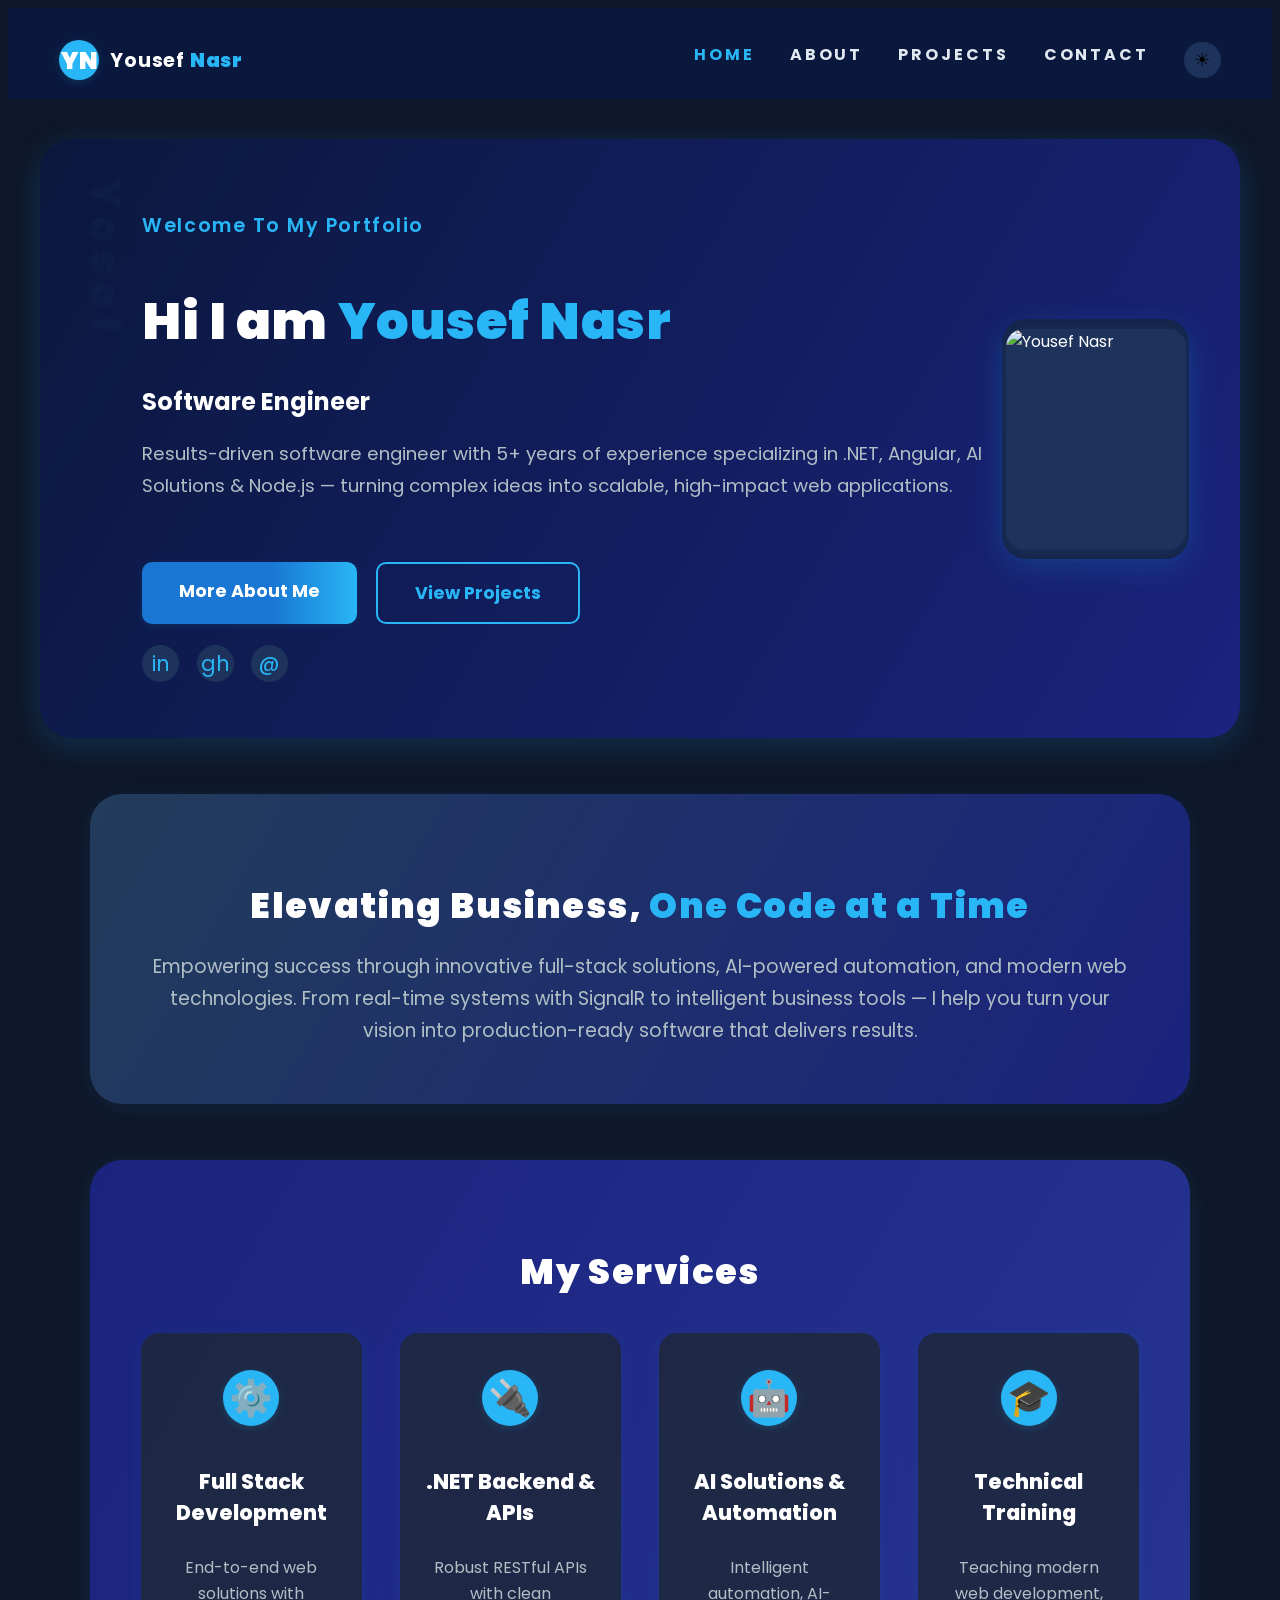
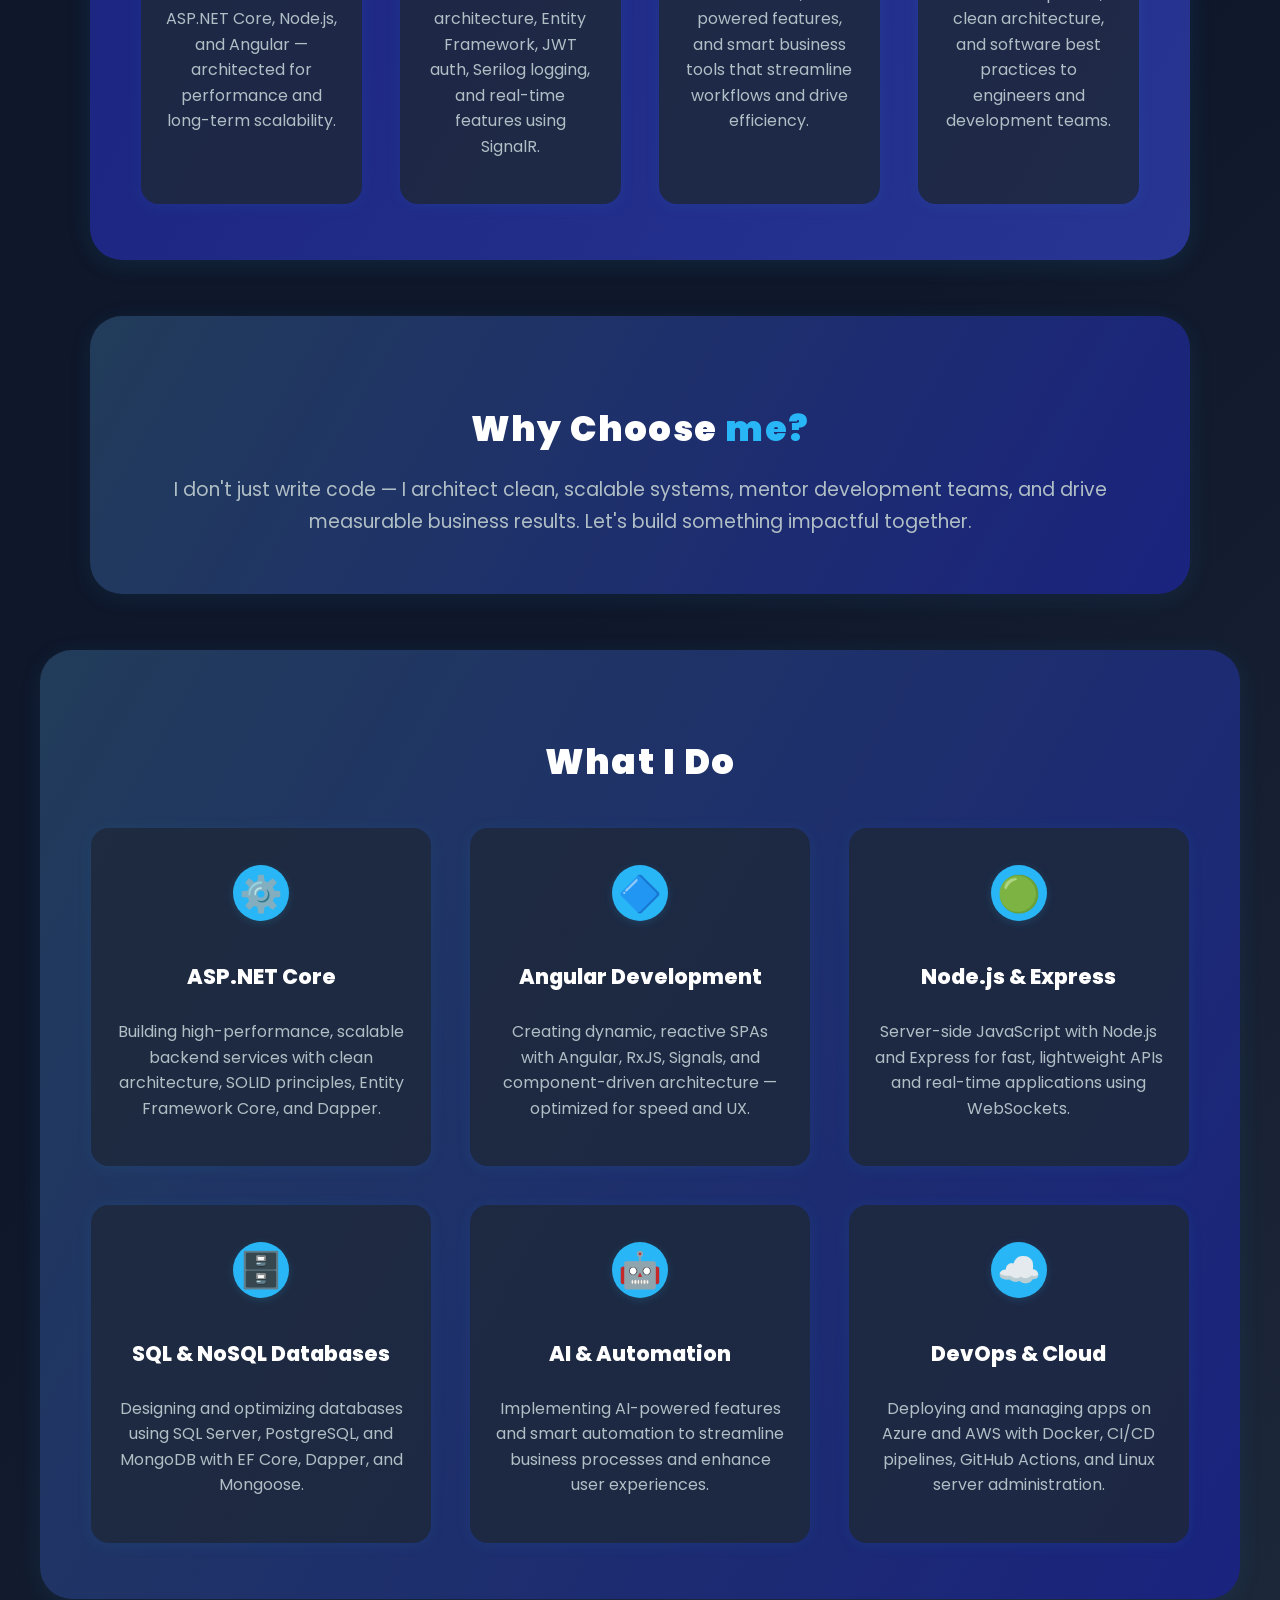
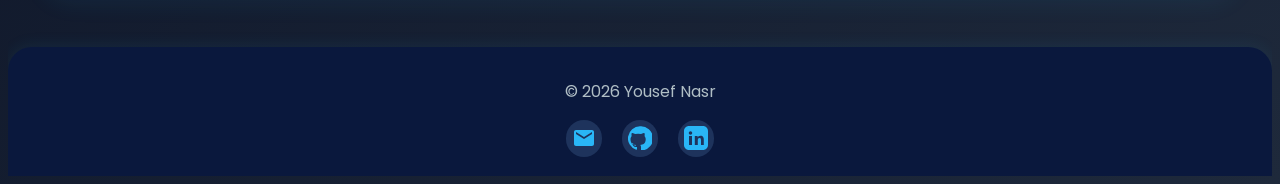
==== index.html @ ed4aaab6 "Initial commit via Netlify" ====
<!DOCTYPE html>
<html lang="en" data-theme="dark">
<head>
  <meta charset="UTF-8" />
  <meta name="viewport" content="width=device-width, initial-scale=1.0"/>
  <title>Yousef Nasr | Software Engineer</title>
  <link rel="stylesheet" href="styles.css"/>
  <link href="https://fonts.googleapis.com/css?family=Poppins:400,700,900&display=swap" rel="stylesheet"/>
  <script>document.documentElement.setAttribute('data-theme', localStorage.getItem('theme') || 'dark');</script>
</head>
<body>
  <header class="main-header">
    <div class="logo-area">
      <span class="logo-circle">YN</span>
      <span class="logo-text">Yousef <span class="dreamer">Nasr</span></span>
    </div>
    <nav class="main-nav">
      <a href="index.html" class="active">Home</a>
      <a href="about.html">About</a>
      <a href="projects.html">Projects</a>
      <a href="contact.html">Contact</a>
      <button class="theme-toggle" id="themeToggle" aria-label="Toggle theme"></button>
    </nav>
  </header>
  <main>
    <!-- HERO SECTION -->
    <section class="hero-card">
      <div class="vertical-text">Yosof</div>
      <div class="hero-content">
        <div class="hero-text">
          <h2>Welcome To My Portfolio</h2>
          <h1>Hi I am <span class="accent">Yousef Nasr</span></h1>
          <h3 id="typewriter"></h3>
          <p>Results-driven software engineer with 5+ years of experience specializing in .NET, Angular, AI Solutions &amp; Node.js — turning complex ideas into scalable, high-impact web applications.</p>
          <p class="hero-typewriter-sub" id="typewriter-subtitle"></p>
          <div class="hero-btns">
            <a href="about.html" class="cta-btn">More About Me</a>
            <a href="projects.html" class="cta-btn cta-btn-outline">View Projects</a>
          </div>
          <div class="hero-socials">
            <a href="https://www.linkedin.com/in/yousefmohamednasr/" target="_blank" aria-label="LinkedIn">in</a>
            <a href="https://github.com/Yosofn" target="_blank" aria-label="GitHub">gh</a>
            <a href="mailto:yousefnasr68@gmail.com" aria-label="Mail">@</a>
          </div>
        </div>
        <div class="hero-img-card">
          <!-- <div class="profile-badge">make success stories !</div> -->
          <img src="Assets/WhatsApp Image 2026-02-09 at 8.02.41 PM.jpeg" alt="Yousef Nasr" class="profile-img" />
        </div>
      </div>
    </section>

    <!-- MARKETING SECTION -->
    <section class="marketing-section">
      <h2>Elevating Business, <span class="accent">One Code at a Time</span></h2>
      <p class="marketing-desc">Empowering success through innovative full-stack solutions, AI-powered automation, and modern web technologies. From real-time systems with SignalR to intelligent business tools — I help you turn your vision into production-ready software that delivers results.</p>
    </section>

    <!-- SERVICES SECTION -->
    <section class="extra-services-section">
      <h2>My Services</h2>
      <div class="extra-services-grid">
        <div class="extra-service-card">
          <div class="extra-service-icon">⚙️</div>
          <h3>Full Stack Development</h3>
          <p>End-to-end web solutions with ASP.NET Core, Node.js, and Angular — architected for performance and long-term scalability.</p>
        </div>
        <div class="extra-service-card">
          <div class="extra-service-icon">🔌</div>
          <h3>.NET Backend &amp; APIs</h3>
          <p>Robust RESTful APIs with clean architecture, Entity Framework, JWT auth, Serilog logging, and real-time features using SignalR.</p>
        </div>
        <div class="extra-service-card">
          <div class="extra-service-icon">🤖</div>
          <h3>AI Solutions &amp; Automation</h3>
          <p>Intelligent automation, AI-powered features, and smart business tools that streamline workflows and drive efficiency.</p>
        </div>
        <div class="extra-service-card">
          <div class="extra-service-icon">🎓</div>
          <h3>Technical Training</h3>
          <p>Teaching modern web development, clean architecture, and software best practices to engineers and development teams.</p>
        </div>
      </div>
    </section>

    <!-- DETAILED SERVICES SECTION -->
    <!-- <section class="detailed-services-section">
      <div class="detailed-service-row">
        <div class="detailed-service-icon">⚙️</div>
        <div class="detailed-service-text">
          <h3>Full Stack .NET &amp; Angular Solutions</h3>
          <p>I design and build complete web applications from scratch — from scalable ASP.NET Core APIs with clean architecture to dynamic Angular SPAs. I focus on performance, maintainability, and real-world scalability, having supported platforms with over 20,000 active users and delivered 40% faster API response times through strategic upgrades.</p>
        </div>
      </div>
      <div class="detailed-service-row">
        <div class="detailed-service-icon">🤖</div>
        <div class="detailed-service-text">
          <h3>AI Solutions &amp; Smart Automation</h3>
          <p>Building intelligent systems that leverage AI to automate business processes, enhance decision-making, and improve user experiences. From smart recommendation engines to automated workflows — I bring AI capabilities into real-world applications to save time and maximize efficiency.</p>
        </div>
      </div>
      <div class="detailed-service-row">
        <div class="detailed-service-icon">🗄️</div>
        <div class="detailed-service-text">
          <h3>Node.js, Databases &amp; DevOps</h3>
          <p>Building server-side applications with Node.js and Express, designing databases with SQL Server, MongoDB, and PostgreSQL. Experienced with Docker, Azure, AWS, CI/CD pipelines, GitHub Actions, and managing Linux-based production servers — ensuring continuous, reliable delivery.</p>
        </div>
      </div>
    </section> -->

    <!-- WHY CHOOSE ME SECTION -->
    <section class="why-choose-section">
      <h2>Why Choose <span class="accent">me?</span></h2>
      <p class="why-choose-desc">I don't just write code — I architect clean, scalable systems, mentor development teams, and drive measurable business results. Let's build something impactful together.</p>
    </section>

    <!-- WHAT I DO SECTION -->
    <section class="what-i-do" id="services">
      <h2>What I Do</h2>
      <div class="services-grid">
        <div class="service-card">
          <div class="service-icon">⚙️</div>
          <h3>ASP.NET Core</h3>
          <p>Building high-performance, scalable backend services with clean architecture, SOLID principles, Entity Framework Core, and Dapper.</p>
        </div>
        <div class="service-card">
          <div class="service-icon">🔷</div>
          <h3>Angular Development</h3>
          <p>Creating dynamic, reactive SPAs with Angular, RxJS, Signals, and component-driven architecture — optimized for speed and UX.</p>
        </div>
        <div class="service-card">
          <div class="service-icon">🟢</div>
          <h3>Node.js &amp; Express</h3>
          <p>Server-side JavaScript with Node.js and Express for fast, lightweight APIs and real-time applications using WebSockets.</p>
        </div>
        <div class="service-card">
          <div class="service-icon">🗄️</div>
          <h3>SQL &amp; NoSQL Databases</h3>
          <p>Designing and optimizing databases using SQL Server, PostgreSQL, and MongoDB with EF Core, Dapper, and Mongoose.</p>
        </div>
        <div class="service-card">
          <div class="service-icon">🤖</div>
          <h3>AI &amp; Automation</h3>
          <p>Implementing AI-powered features and smart automation to streamline business processes and enhance user experiences.</p>
        </div>
        <div class="service-card">
          <div class="service-icon">☁️</div>
          <h3>DevOps &amp; Cloud</h3>
          <p>Deploying and managing apps on Azure and AWS with Docker, CI/CD pipelines, GitHub Actions, and Linux server administration.</p>
        </div>
      </div>
    </section>
  </main>

  <footer>
    <span>&copy; 2026 Yousef Nasr</span>
    <div class="socials">
      <a href="mailto:yousefnasr68@gmail.com" aria-label="Email">
        <svg width="24" height="24" fill="currentColor" viewBox="0 0 24 24"><path d="M20 4H4c-1.1 0-2 .9-2 2v12c0 1.1.9 2 2 2h16c1.1 0 2-.9 2-2V6c0-1.1-.9-2-2-2zm0 4l-8 5-8-5V6l8 5 8-5v2z"/></svg>
      </a>
      <a href="https://github.com/Yosofn" target="_blank" aria-label="GitHub">
        <svg width="24" height="24" fill="currentColor"><use xlink:href="#github"></use></svg>
      </a>
      <a href="https://www.linkedin.com/in/yousefmohamednasr/" target="_blank" aria-label="LinkedIn">
        <svg width="24" height="24" fill="currentColor"><use xlink:href="#linkedin"></use></svg>
      </a>
    </div>
  </footer>
  <script src="typewriter.js"></script>
  <script>
    document.getElementById('themeToggle').addEventListener('click', () => {
      const current = document.documentElement.getAttribute('data-theme');
      const next = current === 'dark' ? 'light' : 'dark';
      document.documentElement.setAttribute('data-theme', next);
      localStorage.setItem('theme', next);
    });
  </script>
  <!-- SVG icons -->
  <svg style="display:none;">
    <symbol id="github" viewBox="0 0 24 24"><path d="M12 .3a12 12 0 0 0-3.8 23.4c.6.1.8-.3.8-.6v-2.2c-3.3.7-4-1.6-4-1.6-.5-1.2-1.2-1.5-1.2-1.5-1-.7.1-.7.1-.7 1.1.1 1.7 1.1 1.7 1.1 1 .1.7 1.7 1.7 2.1.2-.7.4-1.1.7-1.4-2.7-.3-5.5-1.3-5.5-5.7 0-1.3.5-2.3 1.2-3.2-.1-.3-.5-1.5.1-3.1 0 0 1-.3 3.3 1.2a11.5 11.5 0 0 1 6 0c2.3-1.5 3.3-1.2 3.3-1.2.6 1.6.2 2.8.1 3.1.7.9 1.2 1.9 1.2 3.2 0 4.4-2.8 5.4-5.5 5.7.4.3.8 1 .8 2v3c0 .3.2.7.8.6A12 12 0 0 0 12 .3"/></symbol>
    <symbol id="linkedin" viewBox="0 0 24 24"><path d="M19 0h-14c-2.8 0-5 2.2-5 5v14c0 2.8 2.2 5 5 5h14c2.8 0 5-2.2 5-5v-14c0-2.8-2.2-5-5-5zm-11 19h-3v-9h3v9zm-1.5-10.3c-1 0-1.7-.8-1.7-1.7s.7-1.7 1.7-1.7c1 0 1.7.8 1.7 1.7s-.7 1.7-1.7 1.7zm13.5 10.3h-3v-4.5c0-1.1 0-2.5-1.5-2.5s-1.7 1.2-1.7 2.4v4.6h-3v-9h2.8v1.2h.1c.4-.7 1.3-1.5 2.7-1.5 2.9 0 3.4 1.9 3.4 4.3v5z"/></symbol>
  </svg>
</body>
</html>
---- styles.css ----
/* --- HEADER --- */
.main-header {
  display: flex;
  justify-content: space-between;
  align-items: center;
  padding: 2rem 4vw 1.2rem 4vw;
  background: #0a183d;
  position: sticky;
  top: 0;
  z-index: 100;
}
.logo-area {
  display: flex;
  align-items: center;
  gap: 0.7rem;
}
.logo-circle {
  background: #29b6f6;
  color: #fff;
  font-weight: 900;
  font-size: 1.5rem;
  border-radius: 50%;
  width: 2.5rem;
  height: 2.5rem;
  display: flex;
  align-items: center;
  justify-content: center;
  box-shadow: 0 2px 8px rgba(41,182,246,0.18);
}
.logo-text {
  font-family: 'Poppins', Arial, sans-serif;
  font-size: 1.2rem;
  font-weight: 700;
  color: #fff;
  letter-spacing: 0.04em;
}
.logo-text .dreamer {
  color: #29b6f6;
  font-weight: 900;
}
.main-nav {
  display: flex;
  gap: 2.2rem;
}
.main-nav a {
  color: #e2e8f0;
  text-decoration: none;
  font-family: 'Poppins', Arial, sans-serif;
  font-weight: 700;
  letter-spacing: 0.18em;
  text-transform: uppercase;
  font-size: 1rem;
  transition: color 0.18s;
  position: relative;
}
.main-nav a.active,
.main-nav a:hover {
  color: #29b6f6;
}

/* --- HERO SECTION --- */
.hero-card {
  background: linear-gradient(120deg, #0a183d 0%, #1a237e 100%);
  border-radius: 32px;
  margin: 2.5rem auto 0 auto;
  max-width: 1200px;
  position: relative;
  min-height: 420px;
  box-shadow: 0 8px 32px 0 rgba(14,165,233,0.18);
  overflow: hidden;
  display: flex;
  align-items: stretch;
}
.vertical-text {
  writing-mode: vertical-rl;
  text-orientation: mixed;
  font-size: 2.5rem;
  font-weight: 900;
  color: #1e335c;
  opacity: 0.18;
  letter-spacing: 0.2em;
  position: absolute;
  left: 2.2rem;
  top: 2.5rem;
  user-select: none;
  z-index: 1;
}
.hero-content {
  display: flex;
  flex-direction: row;
  align-items: center;
  justify-content: space-between;
  width: 100%;
  padding: 3.5rem 4vw 3.5rem 8vw;
  position: relative;
  z-index: 2;
}
.hero-text {
  flex: 1 1 0;
  z-index: 2;
}
.hero-text h2 {
  color: #29b6f6;
  font-size: 1.2rem;
  font-weight: 600;
  letter-spacing: 0.08em;
  margin-bottom: 0.7rem;
}
.hero-text h1 {
  color: #fff;
  font-size: 3.2rem;
  font-weight: 900;
  margin-bottom: 0.4rem;
  letter-spacing: 0.01em;
}
.hero-text h3 {
  color: #fff;
  font-size: 1.5rem;
  font-weight: 700;
  margin-bottom: 1.2rem;
}
.hero-text p {
  color: #b0bec5;
  font-size: 1.15rem;
  margin-bottom: 1rem;
  line-height: 1.75;
}
.hero-typewriter-sub {
  color: #29b6f6;
  font-size: 1rem;
  font-weight: 700;
  letter-spacing: 0.08em;
  margin-bottom: 1.2rem;
  min-height: 1.4em;
}
.hero-btns {
  display: flex;
  gap: 1.2rem;
  margin-bottom: 1.3rem;
}
.cta-btn {
  background: linear-gradient(90deg, #1976d2 60%, #29b6f6 100%);
  color: #fff;
  padding: 1rem 2.3rem;
  border-radius: 10px;
  font-weight: 700;
  border: none;
  text-decoration: none;
  font-size: 1.1rem;
  box-shadow: 0 2px 8px rgba(41,182,246,0.10);
  transition: background 0.18s, color 0.18s;
}
.cta-btn:hover {
  background: linear-gradient(90deg, #29b6f6 60%, #1976d2 100%);
  color: #fff;
}
.cta-btn-outline {
  background: transparent !important;
  border: 2px solid #29b6f6;
  color: #29b6f6 !important;
  box-shadow: none;
}
.cta-btn-outline:hover {
  background: #29b6f6 !important;
  color: #fff !important;
}
.hero-socials {
  display: flex;
  gap: 1.1rem;
  margin-top: 0.7rem;
}
.hero-socials a {
  background: #1e335c;
  color: #29b6f6;
  font-size: 1.3rem;
  width: 2.3rem;
  height: 2.3rem;
  border-radius: 50%;
  display: flex;
  align-items: center;
  justify-content: center;
  text-decoration: none;
  transition: background 0.18s, color 0.18s;
}
.hero-socials a:hover {
  background: #29b6f6;
  color: #fff;
}
.hero-img-card {
  position: relative;
  background: #16244a;
  border-radius: 24px;
  box-shadow: 0 8px 32px 0 rgba(41,182,246,0.18);
  padding: .2rem .2rem .2rem .2rem;
  display: flex;
  align-items: center;
  justify-content: center;
  min-width: 70px;
  min-height: 240px;
}
.profile-badge {
  position: absolute;
  top: 1.2rem;
  left: 50%;
  transform: translateX(-50%) rotate(-18deg);
  background: linear-gradient(90deg, #1976d2 60%, #29b6f6 100%);
  color: #fff;
  font-size: 1rem;
  font-weight: 700;
  padding: 0.4rem 1.2rem;
  border-radius: 8px;
  box-shadow: 0 2px 8px rgba(41,182,246,0.18);
  z-index: 3;
  letter-spacing: 0.08em;
}
.profile-img {
  width: 180px;
  height: 220px;
  object-fit: cover;
  border-radius: 18px;
  box-shadow: 0 2px 16px rgba(41,182,246,0.10);
  background: #1e335c;
}

/* --- WHAT I DO --- */
.what-i-do {
  background: linear-gradient(120deg, #223c5a 0%, #1a237e 100%);
  border-radius: 32px;
  margin: 3.5rem auto 0 auto;
  max-width: 1200px;
  box-shadow: 0 4px 24px 0 rgba(41,182,246,0.08);
  padding: 3.5rem 4vw;
}
.what-i-do h2 {
  color: #fff;
  font-size: 2.2rem;
  font-weight: 900;
  margin-bottom: 2.5rem;
  letter-spacing: 0.04em;
  text-align: center;
}
.services-grid {
  display: grid;
  grid-template-columns: repeat(3, 1fr);
  gap: 2.4rem;
  justify-items: center;
  align-items: stretch;
  width: 100%;
}
.service-card {
  background: rgba(30,41,59,0.85);
  border-radius: 18px;
  box-shadow: 0 2px 16px rgba(41,182,246,0.08);
  padding: 2.3rem 1.5rem 1.8rem 1.5rem;
  text-align: center;
  color: #fff;
  display: flex;
  flex-direction: column;
  align-items: center;
  transition: transform 0.18s, box-shadow 0.18s;
  position: relative;
}
.service-card:hover {
  transform: translateY(-8px) scale(1.03);
  box-shadow: 0 8px 32px 0 rgba(41,182,246,0.18);
}
.service-icon {
  background: #29b6f6;
  color: #fff;
  font-size: 2.2rem;
  width: 3.5rem;
  height: 3.5rem;
  border-radius: 50%;
  display: flex;
  align-items: center;
  justify-content: center;
  margin-bottom: 1.2rem;
  box-shadow: 0 2px 8px rgba(41,182,246,0.18);
}
.service-card h3 {
  font-size: 1.3rem;
  font-weight: 800;
  margin-bottom: 0.7rem;
}
.service-card p {
  color: #b0bec5;
  font-size: 1rem;
  line-height: 1.6;
}

/* --- RESUME SECTION --- */
.resume-section {
  background: linear-gradient(120deg, #1a237e 0%, #283593 100%);
  border-radius: 32px;
  margin: 3.5rem auto 0 auto;
  max-width: 1200px;
  box-shadow: 0 4px 24px 0 rgba(41,182,246,0.10);
  padding: 3.5rem 4vw;
}
.resume-section h2 {
  color: #fff;
  font-size: 2.2rem;
  font-weight: 900;
  margin-bottom: 2.5rem;
  letter-spacing: 0.04em;
  text-align: center;
}
.resume-tabs {
  display: flex;
  justify-content: center;
  align-items: center;
  gap: 1.5rem;
  margin-bottom: 2.5rem;
  width: 100%;
}
.tab-btn {
  background: none;
  border: none;
  color: #b0bec5;
  font-size: 1.1rem;
  font-weight: 700;
  letter-spacing: 0.08em;
  padding: 0.7rem 2.2rem;
  border-radius: 8px;
  cursor: pointer;
  transition: background 0.18s, color 0.18s;
}
.tab-btn.active, .tab-btn:hover {
  background: #29b6f6;
  color: #fff;
}
.resume-content {
  width: 100%;
}
.tab-content {
  display: none;
}
.tab-content.active {
  display: flex;
  gap: 2.3rem;
  flex-wrap: wrap;
  justify-content: center;
  align-items: center;
  width: 100%;
}
.resume-card {
  background: #283593;
  border-radius: 12px;
  box-shadow: 0 2px 12px rgba(41,182,246,0.10);
  padding: 1.7rem 1.3rem 1.3rem 1.3rem;
  margin-bottom: 1.7rem;
  min-width: 220px;
  color: #fff;
  flex: 1 1 220px;
  text-align: center;
}
.resume-card h3 {
  font-size: 1.2rem;
  font-weight: 800;
  margin-bottom: 0.5rem;
}
.resume-card span {
  color: #29b6f6;
  font-size: 1rem;
  font-weight: 700;
  margin-bottom: 0.7rem;
  display: block;
}
.resume-card p {
  color: #b0bec5;
  font-size: 1rem;
  line-height: 1.6;
}

/* --- PORTFOLIO SECTION --- */
.portfolio-section {
  background: linear-gradient(120deg, #223c5a 0%, #232b47 100%);
  border-radius: 32px;
  margin: 3.5rem auto 0 auto;
  max-width: 1200px;
  box-shadow: 0 4px 24px 0 rgba(41,182,246,0.08);
  padding: 3.5rem 4vw;
}
.portfolio-section h2 {
  color: #fff;
  font-size: 2.2rem;
  font-weight: 900;
  margin-bottom: 2.5rem;
  letter-spacing: 0.04em;
  text-align: center;
}
.portfolio-grid {
  display: grid;
  grid-template-columns: repeat(3, 1fr);
  gap: 2.4rem;
  justify-items: center;
  align-items: stretch;
  width: 100%;
}
.portfolio-card {
  background: #25325b;
  border-radius: 18px;
  box-shadow: 0 2px 16px rgba(41,182,246,0.08);
  overflow: hidden;
  transition: transform 0.18s, box-shadow 0.18s;
  width: 100%;
  position: relative;
  min-height: 220px;
  display: flex;
  align-items: stretch;
  justify-content: center;
}
.portfolio-card img {
  width: 100%;
  height: 220px;
  object-fit: cover;
  display: block;
  border-radius: 0;
}
.portfolio-overlay {
  position: absolute;
  top: 0; left: 0; right: 0; bottom: 0;
  background: rgba(30,41,59,0.82);
  color: #fff;
  font-size: 1.2rem;
  font-weight: 700;
  display: flex;
  flex-direction: column;
  align-items: center;
  justify-content: center;
  opacity: 0;
  transition: opacity 0.18s;
  text-align: center;
  pointer-events: none;
}
.portfolio-card:hover .portfolio-overlay {
  opacity: 1;
  pointer-events: auto;
}
.portfolio-overlay span {
  color: #29b6f6;
  font-size: 1rem;
  font-weight: 600;
  margin-top: 0.5rem;
}

/* --- GENERAL --- */
body {
  font-family: 'Poppins', 'Open Sans', Arial, sans-serif;
  background: linear-gradient(135deg, #0f172a 60%, #1e293b 100%);
  color: #fff;
  min-height: 100vh;
  scroll-behavior: smooth;
  height: 100%;
  overflow-y: auto;
}
h1, h2, h3, h4, h5, h6 {
  font-family: 'Poppins', 'Open Sans', Arial, sans-serif;
  color: #fff;
  font-weight: 800;
  margin-bottom: 1.2rem;
}
.accent {
  color: #29b6f6;
}

/* --- FOOTER --- */
footer {
  background: #0a183d;
  color: #b0bec5;
  text-align: center;
  padding: 2rem 0 1.2rem 0;
  margin-top: 3rem;
  border-radius: 24px 24px 0 0;
  box-shadow: 0 -2px 16px rgba(41,182,246,0.08);
}
footer .socials {
  margin-top: 1rem;
  display: flex;
  justify-content: center;
  gap: 1.2rem;
}
footer .socials a {
  color: #29b6f6;
  font-size: 1.3rem;
  background: #1e335c;
  border-radius: 50%;
  width: 2.3rem;
  height: 2.3rem;
  display: flex;
  align-items: center;
  justify-content: center;
  text-decoration: none;
  transition: background 0.18s, color 0.18s;
}
footer .socials a:hover {
  background: #29b6f6;
  color: #fff;
}

/* --- RESPONSIVE --- */
@media (max-width: 1100px) {
  .hero-card, .what-i-do, .resume-section, .portfolio-section {
    max-width: 98vw;
    padding-left: 2vw;
    padding-right: 2vw;
  }
  .hero-content {
    flex-direction: column;
    padding: 3.5rem 2vw;
    gap: 2.5rem;
  }
}
@media (max-width: 900px) {
  .services-grid, .portfolio-grid {
    grid-template-columns: 1fr 1fr;
  }
  .hero-content {
    flex-direction: column;
    padding: 2.5rem 2vw;
    gap: 2.5rem;
  }
  .vertical-text {
    display: none;
  }
}
@media (max-width: 600px) {
  .main-header {
    flex-direction: column;
    gap: 1.2rem;
    padding: 1.2rem 2vw;
  }
  .services-grid, .portfolio-grid {
    grid-template-columns: 1fr;
  }
  .hero-card, .what-i-do, .resume-section, .portfolio-section {
    padding: 1.2rem 1vw;
    border-radius: 18px;
  }
  .hero-img-card {
    min-width: 160px;
    min-height: 180px;
    padding: 1.2rem;
  }
  .profile-img {
    width: 110px;
    height: 130px;
  }
}

/* --- ABOUT PAGE --- */
.about-card {
  background: linear-gradient(120deg, #0a183d 0%, #1a237e 100%);
  border-radius: 32px;
  margin: 3.5rem auto 0 auto;
  max-width: 1000px;
  box-shadow: 0 8px 32px 0 rgba(14,165,233,0.18);
  padding: 3.5rem 4vw;
  display: flex;
  flex-direction: column;
  align-items: center;
}
.about-content {
  display: flex;
  flex-direction: row;
  align-items: flex-start;
  gap: 3.5rem;
  width: 100%;
}
.about-img-card {
  background: #16244a;
  border-radius: 24px;
  box-shadow: 0 8px 32px 0 rgba(41,182,246,0.18);
  padding: 2.2rem 2.2rem 1.2rem 2.2rem;
  display: flex;
  align-items: center;
  justify-content: center;
  min-width: 220px;
  min-height: 260px;
}
.about-bio {
  flex: 1 1 0;
  display: flex;
  flex-direction: column;
  justify-content: center;
}
.about-bio h1 {
  font-size: 2.3rem;
  font-weight: 900;
  margin-bottom: 1.2rem;
}
.about-intro {
  color: #b0bec5;
  font-size: 1.18rem;
  margin-bottom: 2.2rem;
  line-height: 1.7;
}
.about-facts {
  display: grid;
  grid-template-columns: 1fr 1fr;
  gap: 1.1rem 2.5rem;
  margin-bottom: 2.2rem;
}
.fact {
  color: #e2e8f0;
  font-size: 1.08rem;
  font-weight: 600;
}
.fact span {
  color: #29b6f6;
  font-weight: 800;
  margin-right: 0.5rem;
}
.about-skills {
  margin-top: 0.5rem;
}
.about-skills h3 {
  color: #fff;
  font-size: 1.15rem;
  font-weight: 800;
  margin-bottom: 0.7rem;
}
.skills-badges {
  display: flex;
  flex-wrap: wrap;
  gap: 0.7rem;
}
.skill-badge {
  background: #223c5a;
  color: #29b6f6;
  font-weight: 700;
  font-size: 1rem;
  border-radius: 18px;
  padding: 0.5rem 1.3rem;
  box-shadow: 0 2px 8px rgba(41,182,246,0.10);
  letter-spacing: 0.03em;
  margin-bottom: 0.2rem;
}
.download-cv-btn {
  display: inline-block;
  margin-top: 1.5rem;
  background: linear-gradient(90deg, #1976d2 60%, #29b6f6 100%);
  color: #fff;
  font-weight: 700;
  font-size: 1.1rem;
  border: none;
  border-radius: 10px;
  padding: 0.9rem 2.2rem;
  text-decoration: none;
  box-shadow: 0 2px 8px rgba(41,182,246,0.10);
  transition: background 0.18s, color 0.18s;
}
.download-cv-btn:hover {
  background: linear-gradient(90deg, #29b6f6 60%, #1976d2 100%);
  color: #fff;
}
.about-resume-section {
  margin-top: 2.5rem;
}
@media (max-width: 900px) {
  .about-content {
    flex-direction: column;
    align-items: center;
    gap: 2.2rem;
  }
  .about-img-card {
    min-width: 140px;
    min-height: 140px;
    padding: 1.2rem;
  }
}
@media (max-width: 600px) {
  .about-card {
    padding: 1.2rem 1vw;
    border-radius: 18px;
  }
  .about-bio h1 {
    font-size: 1.5rem;
  }
  .about-intro {
    font-size: 1rem;
  }
  .about-facts {
    grid-template-columns: 1fr;
    gap: 0.7rem 0;
  }
  .skills-badges {
    gap: 0.4rem;
  }
}

/* --- ABOUT PAGE TIMELINE & ICONS --- */
.about-experience-section, .about-education-section {
  position: relative;
  margin: 3.5rem auto 0 auto;
  max-width: 800px;
  padding: 2.5rem 2vw 1.5rem 2vw;
}
.timeline {
  position: relative;
  margin-left: 2.5rem;
  padding-left: 2.5rem;
  border-left: 3px solid #29b6f6;
}
.timeline-item {
  position: relative;
  margin-bottom: 2.5rem;
  display: flex;
  align-items: flex-start;
}
.timeline-item:last-child {
  margin-bottom: 0;
}
.timeline-dot {
  position: absolute;
  left: -2.7rem;
  top: 0.3rem;
  width: 1.5rem;
  height: 1.5rem;
  background: #29b6f6;
  border-radius: 50%;
  display: flex;
  align-items: center;
  justify-content: center;
  color: #fff;
  font-size: 1.1rem;
  box-shadow: 0 2px 8px rgba(41,182,246,0.18);
}
.timeline-content {
  background: rgba(30,41,59,0.85);
  border-radius: 14px;
  box-shadow: 0 2px 12px rgba(41,182,246,0.10);
  padding: 1.3rem 1.3rem 1.1rem 1.3rem;
  color: #fff;
  flex: 1 1 0;
  margin-left: 0.5rem;
}
.timeline-content h3 {
  color: #29b6f6;
  font-size: 1.15rem;
  margin-bottom: 0.5rem;
  font-weight: 800;
}
.timeline-content span {
  color: #b0bec5;
  font-size: 1rem;
  font-weight: 700;
  margin-bottom: 0.7rem;
  display: block;
}
.timeline-content p {
  color: #b0bec5;
  font-size: 1rem;
  line-height: 1.6;
}
@media (max-width: 600px) {
  .about-experience-section, .about-education-section {
    padding: 1.2rem 0.5rem 1rem 1.2rem;
  }
  .timeline {
    margin-left: 1.2rem;
    padding-left: 1.2rem;
  }
  .timeline-dot {
    left: -1.7rem;
    width: 1.1rem;
    height: 1.1rem;
    font-size: 0.9rem;
  }
  .timeline-content {
    padding: 0.9rem 0.7rem 0.7rem 0.7rem;
  }
}

/* --- CONTACT PAGE --- */
.contact-card {
  background: linear-gradient(120deg, #0a183d 0%, #1a237e 100%);
  border-radius: 32px;
  margin: 3.5rem auto 0 auto;
  max-width: 900px;
  box-shadow: 0 8px 32px 0 rgba(14,165,233,0.18);
  padding: 3.5rem 4vw;
  display: flex;
  flex-direction: column;
  align-items: center;
}
.contact-content {
  display: flex;
  flex-direction: row;
  align-items: flex-start;
  gap: 3.5rem;
  width: 100%;
}
.contact-info {
  flex: 1 1 0;
  display: flex;
  flex-direction: column;
  justify-content: center;
  min-width: 220px;
}
.contact-info h1 {
  font-size: 2.3rem;
  font-weight: 900;
  margin-bottom: 1.2rem;
}
.contact-intro {
  color: #b0bec5;
  font-size: 1.18rem;
  margin-bottom: 2.2rem;
  line-height: 1.7;
}
.contact-details {
  display: grid;
  grid-template-columns: 1fr;
  gap: 1.1rem 0;
  margin-bottom: 2.2rem;
}
.contact-detail {
  color: #e2e8f0;
  font-size: 1.08rem;
  font-weight: 600;
}
.contact-detail span {
  color: #29b6f6;
  font-weight: 800;
  margin-right: 0.5rem;
}
.contact-form {
  flex: 1 1 0;
  background: rgba(30,41,59,0.85);
  border-radius: 18px;
  box-shadow: 0 2px 16px rgba(41,182,246,0.08);
  padding: 2.3rem 1.5rem 1.8rem 1.5rem;
  display: flex;
  flex-direction: column;
  gap: 1.3rem;
  min-width: 260px;
}
.form-group {
  display: flex;
  flex-direction: column;
  gap: 0.5rem;
}
.form-group label {
  font-weight: 700;
  color: #29b6f6;
  margin-bottom: 0.2rem;
  letter-spacing: 0.01em;
}
.form-group input,
.form-group textarea {
  background: #223c5a;
  border: 1.5px solid rgba(255,255,255,0.10);
  border-radius: 12px;
  padding: 0.8rem 1rem;
  color: #e2e8f0;
  font-size: 1.08rem;
  font-family: 'Poppins', Arial, sans-serif;
  box-shadow: 0 2px 8px rgba(41,182,246,0.04);
  outline: none;
  transition: border 0.2s, box-shadow 0.2s;
  resize: none;
}
.form-group input:focus,
.form-group textarea:focus {
  border-color: #29b6f6;
  box-shadow: 0 4px 16px rgba(41,182,246,0.10);
}
.cta-btn[type="submit"] {
  margin-top: 0.5rem;
  width: 100%;
  font-size: 1.15rem;
  letter-spacing: 0.02em;
}
.cta-btn:disabled {
  opacity: 0.6;
  cursor: not-allowed;
}
.form-status {
  text-align: center;
  font-weight: 700;
  font-size: 0.95rem;
  margin-top: 0.7rem;
  min-height: 1.4em;
}
.form-success {
  color: #4caf50;
}
.form-error {
  color: #ef5350;
}
@media (max-width: 900px) {
  .contact-content {
    flex-direction: column;
    align-items: center;
    gap: 2.2rem;
  }
  .contact-info h1 {
    font-size: 1.7rem;
  }
  .contact-form {
    min-width: 180px;
    padding: 1.2rem;
  }
}
@media (max-width: 600px) {
  .contact-card {
    padding: 1.2rem 1vw;
    border-radius: 18px;
  }
  .contact-info h1 {
    font-size: 1.3rem;
  }
  .contact-intro {
    font-size: 1rem;
  }
  .contact-details {
    gap: 0.7rem 0;
  }
}

/* --- MARKETING SECTION --- */
.marketing-section {
  background: linear-gradient(120deg, #223c5a 0%, #1a237e 100%);
  border-radius: 32px;
  margin: 3.5rem auto 0 auto;
  max-width: 1100px;
  box-shadow: 0 4px 24px 0 rgba(41,182,246,0.08);
  padding: 3.5rem 4vw;
  text-align: center;
}
.marketing-section h2 {
  color: #fff;
  font-size: 2.2rem;
  font-weight: 900;
  margin-bottom: 1.2rem;
  letter-spacing: 0.04em;
}
.marketing-desc {
  color: #b0bec5;
  font-size: 1.18rem;
  margin-bottom: 0;
  line-height: 1.7;
}

/* --- EXTRA SERVICES SECTION --- */
.extra-services-section {
  background: linear-gradient(120deg, #1a237e 0%, #283593 100%);
  border-radius: 32px;
  margin: 3.5rem auto 0 auto;
  max-width: 1100px;
  box-shadow: 0 4px 24px 0 rgba(41,182,246,0.10);
  padding: 3.5rem 4vw;
  text-align: center;
}
.extra-services-section h2 {
  color: #fff;
  font-size: 2.2rem;
  font-weight: 900;
  margin-bottom: 2.2rem;
  letter-spacing: 0.04em;
}
.extra-services-grid {
  display: grid;
  grid-template-columns: repeat(4, 1fr);
  gap: 2.4rem;
  justify-items: center;
  align-items: stretch;
  width: 100%;
}
.extra-service-card {
  background: rgba(30,41,59,0.85);
  border-radius: 18px;
  box-shadow: 0 2px 16px rgba(41,182,246,0.08);
  padding: 2.3rem 1.5rem 1.8rem 1.5rem;
  text-align: center;
  color: #fff;
  display: flex;
  flex-direction: column;
  align-items: center;
  transition: transform 0.18s, box-shadow 0.18s;
  position: relative;
}
.extra-service-card:hover {
  transform: translateY(-8px) scale(1.03);
  box-shadow: 0 8px 32px 0 rgba(41,182,246,0.18);
}
.extra-service-icon {
  background: #29b6f6;
  color: #fff;
  font-size: 2.2rem;
  width: 3.5rem;
  height: 3.5rem;
  border-radius: 50%;
  display: flex;
  align-items: center;
  justify-content: center;
  margin-bottom: 1.2rem;
  box-shadow: 0 2px 8px rgba(41,182,246,0.18);
}
.extra-service-card h3 {
  font-size: 1.3rem;
  font-weight: 800;
  margin-bottom: 0.7rem;
}
.extra-service-card p {
  color: #b0bec5;
  font-size: 1rem;
  line-height: 1.6;
}

@media (max-width: 1100px) {
  .extra-services-grid {
    grid-template-columns: 1fr 1fr;
  }
}
@media (max-width: 700px) {
  .extra-services-grid {
    grid-template-columns: 1fr;
  }
}

/* --- WHY CHOOSE ME SECTION --- */
.why-choose-section {
  background: linear-gradient(120deg, #223c5a 0%, #1a237e 100%);
  border-radius: 32px;
  margin: 3.5rem auto 0 auto;
  max-width: 1100px;
  box-shadow: 0 4px 24px 0 rgba(41,182,246,0.08);
  padding: 3.5rem 4vw;
  text-align: center;
}
.why-choose-section h2 {
  color: #fff;
  font-size: 2.2rem;
  font-weight: 900;
  margin-bottom: 1.2rem;
  letter-spacing: 0.04em;
}
.why-choose-desc {
  color: #b0bec5;
  font-size: 1.18rem;
  margin-bottom: 0;
  line-height: 1.7;
}

/* --- TRUSTED BY SECTION --- */
.trusted-by-section {
  background: linear-gradient(120deg, #1a237e 0%, #283593 100%);
  border-radius: 32px;
  margin: 3.5rem auto 0 auto;
  max-width: 900px;
  box-shadow: 0 4px 24px 0 rgba(41,182,246,0.10);
  padding: 2.5rem 4vw;
  text-align: center;
}
.trusted-by-section h3 {
  color: #fff;
  font-size: 1.3rem;
  font-weight: 800;
  margin-bottom: 1.2rem;
  letter-spacing: 0.04em;
}
.trusted-logos {
  display: flex;
  justify-content: center;
  gap: 2.2rem;
  flex-wrap: wrap;
}
.trusted-logo {
  background: #223c5a;
  color: #29b6f6;
  font-weight: 700;
  font-size: 1.1rem;
  border-radius: 14px;
  padding: 0.7rem 2.2rem;
  box-shadow: 0 2px 8px rgba(41,182,246,0.10);
  letter-spacing: 0.03em;
  margin-bottom: 0.2rem;
}
@media (max-width: 600px) {
  .marketing-section, .extra-services-section, .why-choose-section, .trusted-by-section {
    padding: 1.2rem 1vw;
    border-radius: 18px;
  }
  .trusted-logos {
    gap: 0.7rem;
  }
}

/* --- DETAILED SERVICES SECTION --- */
.detailed-services-section {
  background: linear-gradient(120deg, #223c5a 0%, #1a237e 100%);
  border-radius: 32px;
  margin: 3.5rem auto 0 auto;
  max-width: 1100px;
  box-shadow: 0 4px 24px 0 rgba(41,182,246,0.08);
  padding: 3.5rem 4vw;
  text-align: center;
}
.detailed-service-row {
  display: flex;
  flex-direction: row;
  align-items: flex-start;
  background: rgba(30,41,59,0.85);
  border-radius: 18px;
  box-shadow: 0 2px 16px rgba(41,182,246,0.08);
  padding: 2.3rem 2rem 1.8rem 2rem;
  margin-bottom: 2.2rem;
  text-align: left;
  gap: 2.2rem;
  transition: transform 0.18s, box-shadow 0.18s;
}
.detailed-service-row:last-child {
  margin-bottom: 0;
}
.detailed-service-row:hover {
  transform: translateY(-8px) scale(1.03);
  box-shadow: 0 8px 32px 0 rgba(41,182,246,0.18);
}
.detailed-service-icon {
  background: #29b6f6;
  color: #fff;
  font-size: 3.2rem;
  width: 5.2rem;
  height: 5.2rem;
  border-radius: 50%;
  display: flex;
  align-items: center;
  justify-content: center;
  min-width: 5.2rem;
  min-height: 5.2rem;
  margin-top: 0.2rem;
  box-shadow: 0 2px 8px rgba(41,182,246,0.18);
}
.detailed-service-text {
  flex: 1 1 0;
  display: flex;
  flex-direction: column;
  justify-content: center;
}
.detailed-service-text h3 {
  font-size: 1.5rem;
  font-weight: 800;
  margin-bottom: 0.7rem;
  color: #fff;
}
.detailed-service-text p {
  color: #b0bec5;
  font-size: 1.08rem;
  line-height: 1.7;
}
@media (max-width: 900px) {
  .detailed-service-row {
    flex-direction: column;
    align-items: center;
    text-align: center;
    gap: 1.2rem;
    padding: 1.5rem 1rem 1.2rem 1rem;
  }
  .detailed-service-icon {
    margin: 0 auto 0.7rem auto;
  }
  .detailed-service-text {
    align-items: center;
  }
}

.about-img-wrapper {
  display: flex;
  flex-direction: column;
  align-items: center;
  justify-content: center;
}

.about-skills-section {
  display: flex;
  flex-direction: column;
  align-items: center;
  justify-content: center;
  max-width: 1200px;
  margin: 0 auto;
  width: 100%;
}
.skills-list {
  display: grid;
  grid-template-columns: 1fr 1fr;
  gap: 1.2rem 2.5rem;
  margin-top: 2.2rem;
  align-items: start;
  justify-content: center;
  width: 100%;
  max-width: 1200px;
}
@media (max-width: 900px) {
  .skills-list {
    grid-template-columns: 1fr;
    gap: 1.2rem;
  }
}
.skill-bar {
  display: flex;
  align-items: center;
  gap: 1.2rem;
  font-size: 1.08rem;
  font-weight: 700;
  color: #fff;
  width: 100%;
  max-width: 400px;
  margin: 0 auto;
}
.skill-bar span {
  min-width: 120px;
  color: #29b6f6;
  font-weight: 800;
  font-size: 1.08rem;
}
.bar {
  background: #23304a;
  border-radius: 10px;
  height: 18px;
  width: 100%;
  min-width: 120px;
  max-width: 400px;
  overflow: hidden;
  box-shadow: 0 2px 8px rgba(41,182,246,0.09);
}
.fill {
  height: 100%;
  border-radius: 10px;
  background: linear-gradient(90deg, #1976d2 60%, #29b6f6 100%);
  box-shadow: 0 2px 12px rgba(41,182,246,0.11);
  transition: width 1.2s cubic-bezier(.22,1,.36,1);
}
@media (max-width: 600px) {
  .skill-bar span {
    min-width: 80px;
    font-size: 0.98rem;
  }
  .bar {
    min-width: 80px;
    max-width: 100vw;
    height: 14px;
  }
}

/* PORTFOLIO PAGE STYLES */
.portfolio-hero {
  background: linear-gradient(120deg, #0a183d 0%, #1a237e 100%);
  
  padding: 8rem 2rem 6rem;
  text-align: center;
  color: white;
  position: relative;
  overflow: hidden;
}

.portfolio-hero::before {
  content: '';
  position: absolute;
  top: 0;
  left: 0;
  right: 0;
  bottom: 0;
  background: url('data:image/svg+xml,<svg xmlns="http://www.w3.org/2000/svg" viewBox="0 0 100 100"><defs><pattern id="grain" width="100" height="100" patternUnits="userSpaceOnUse"><circle cx="25" cy="25" r="1" fill="white" opacity="0.1"/><circle cx="75" cy="75" r="1" fill="white" opacity="0.1"/><circle cx="50" cy="10" r="0.5" fill="white" opacity="0.1"/><circle cx="10" cy="60" r="0.5" fill="white" opacity="0.1"/><circle cx="90" cy="40" r="0.5" fill="white" opacity="0.1"/></pattern></defs><rect width="100" height="100" fill="url(%23grain)"/></svg>');
  opacity: 0.3;
}

.portfolio-hero-content {
  position: relative;
  z-index: 2;
  max-width: 800px;
  margin: 0 auto;
}

.portfolio-hero h1 {
  font-size: 3.5rem;
  font-weight: 900;
  margin-bottom: 1.5rem;
  text-shadow: 0 2px 4px rgba(0,0,0,0.3);
}

.portfolio-hero p {
  font-size: 1.3rem;
  opacity: 0.9;
  line-height: 1.6;
}

.portfolio-filter-section {
  padding: 3rem 2rem;
  background: #000000;
  text-align: center;
}

.filter-buttons {
  display: flex;
  justify-content: center;
  gap: 1rem;
  flex-wrap: wrap;
  max-width: 800px;
  margin: 0 auto;
}

.filter-btn {
  padding: 0.8rem 1.5rem;
  border: 2px solid #1976d2;
  background: transparent;
  color: #1976d2;
  border-radius: 50px;
  font-weight: 600;
  cursor: pointer;
  transition: all 0.3s ease;
  font-size: 0.95rem;
}

.filter-btn:hover,
.filter-btn.active {
  background: #1976d2;
  color: white;
  transform: translateY(-2px);
  box-shadow: 0 4px 12px rgba(25, 118, 210, 0.3);
}

.portfolio-grid-section {
  padding: 4rem 2rem;
  background: #000000;
}

.portfolio-grid {
  display: grid;
  grid-template-columns: repeat(3, 1fr);
  gap: 2.4rem;
  justify-items: center;
  align-items: stretch;
  width: 100%;
  max-width: 1200px;
  margin: 0 auto;
}
@media (max-width: 1100px) {
  .portfolio-grid {
    grid-template-columns: 1fr 1fr;
  }
}
@media (max-width: 700px) {
  .portfolio-grid {
    grid-template-columns: 1fr;
  }
}
.portfolio-card {
  background: #181f33;
  border-radius: 18px;
  box-shadow: 0 2px 16px rgba(41,182,246,0.08);
  overflow: hidden;
  transition: transform 0.18s, box-shadow 0.18s;
  width: 25%;
  position: relative;
  min-height: 220px;
  display: flex;
  flex-direction: column;
  align-items: stretch;
  justify-content: center;
}
.portfolio-card img {
  width: 100%;
  height: 220px;
  object-fit: cover;
  display: block;
  border-radius: 0;
}
.portfolio-card:hover {
  transform: translateY(-8px) scale(1.03);
  box-shadow: 0 8px 32px 0 rgba(41,182,246,0.18);
}
.portfolio-overlay {
  position: absolute;
  top: 0; left: 0; right: 0; bottom: 0;
  background: linear-gradient(transparent, rgba(16,22,36,0.98));
  color: #fff;
  font-size: 1.2rem;
  font-weight: 700;
  display: flex;
  flex-direction: column;
  align-items: center;
  justify-content: center;
  opacity: 0;
  transition: opacity 0.18s;
  text-align: center;
  pointer-events: none;
}
.portfolio-card:hover .portfolio-overlay {
  opacity: 1;
  pointer-events: auto;
}
.portfolio-overlay h3 {
  color: #29b6f6;
  font-size: 1.3rem;
  font-weight: 800;
  margin-bottom: 0.7rem;
}
.portfolio-overlay p {
  color: #b0bec5;
  font-size: 1rem;
  line-height: 1.6;
  margin-bottom: 1rem;
}
.portfolio-category {
  background: #1976d2;
  color: #fff;
  padding: 0.3rem 0.8rem;
  border-radius: 20px;
  font-size: 0.8rem;
  font-weight: 600;
  margin-bottom: 1rem;
  display: inline-block;
}
.portfolio-links {
  display: flex;
  gap: 1rem;
  margin-top: 1rem;
  justify-content: center;
}
.portfolio-link {
  color: #29b6f6;
  text-decoration: none;
  font-weight: 600;
  font-size: 0.9rem;
  padding: 0.5rem 1rem;
  border: 1px solid #29b6f6;
  border-radius: 25px;
  transition: all 0.3s ease;
  background: transparent;
}
.portfolio-link:hover {
  background: #29b6f6;
  color: white;
}

.portfolio-stats {
  padding: 4rem 2rem;
  background: linear-gradient(135deg, #1976d2 0%, #29b6f6 100%);
  color: white;
}

.stats-grid {
  display: grid;
  grid-template-columns: repeat(auto-fit, minmax(200px, 1fr));
  gap: 2rem;
  max-width: 1000px;
  margin: 0 auto;
}

.stat-card {
  text-align: center;
  padding: 2rem 1rem;
  background: rgba(255,255,255,0.1);
  border-radius: 15px;
  backdrop-filter: blur(10px);
  border: 1px solid rgba(255,255,255,0.2);
}

.stat-card h3 {
  font-size: 3rem;
  font-weight: 900;
  margin-bottom: 0.5rem;
  color: #29b6f6;
}

.stat-card p {
  font-size: 1.1rem;
  opacity: 0.9;
  font-weight: 600;
}

/* Responsive adjustments for portfolio page */
@media (max-width: 768px) {
  .portfolio-hero h1 {
    font-size: 2.5rem;
  }
  
  .portfolio-hero p {
    font-size: 1.1rem;
  }
  
  .filter-buttons {
    gap: 0.5rem;
  }
  
  .filter-btn {
    padding: 0.6rem 1.2rem;
    font-size: 0.9rem;
  }
  
  .portfolio-grid {
    grid-template-columns: 1fr;
    gap: 1.5rem;
  }
  
  .portfolio-overlay {
    transform: translateY(0);
    background: linear-gradient(transparent, rgba(0,0,0,0.8));
  }
  
  .stats-grid {
    grid-template-columns: repeat(2, 1fr);
    gap: 1rem;
  }
  
  .stat-card h3 {
    font-size: 2.5rem;
  }
}

@media (max-width: 480px) {
  .stats-grid {
    grid-template-columns: 1fr;
  }
  
  .portfolio-links {
    flex-direction: column;
  }
  
  .portfolio-link {
    text-align: center;
  }
}

.dark-bg {
  background: #101624;
}

.portfolio-title {
  color: #fff;
  font-size: 2.5rem;
  font-weight: 900;
  text-align: center;
  margin-bottom: 2.5rem;
  letter-spacing: 1px;
}

.portfolio-grid-section.dark-bg {
  padding-top: 5rem;
  padding-bottom: 5rem;
}

.portfolio-card {
  background: #181f33;
  box-shadow: 0 8px 25px rgba(0,0,0,0.18);
}

.portfolio-card img {
  background: #232b43;
}

.portfolio-overlay {
  background: linear-gradient(transparent, rgba(16,22,36,0.98));
}

.portfolio-overlay h3 {
  color: #29b6f6;
}

.portfolio-category {
  background: #1976d2;
}

@media (max-width: 768px) {
  .portfolio-title {
    font-size: 2rem;
  }
  .portfolio-grid-section.dark-bg {
    padding-top: 2.5rem;
    padding-bottom: 2.5rem;
  }
}

/* --- PROJECTS PAGE --- */
.projects-hero {
  background: linear-gradient(120deg, #0a183d 0%, #1a237e 100%);
  border-radius: 32px;
  margin: 2.5rem auto 0 auto;
  max-width: 1200px;
  padding: 4.5rem 4vw;
  text-align: center;
}
.projects-hero-content h1 {
  font-size: 3rem;
  font-weight: 900;
  margin-bottom: 1rem;
}
.projects-hero-content p {
  color: #b0bec5;
  font-size: 1.2rem;
  line-height: 1.7;
}
.projects-section {
  max-width: 1200px;
  margin: 3.5rem auto 0 auto;
  padding: 0 2vw;
}
.projects-grid {
  display: grid;
  grid-template-columns: repeat(2, 1fr);
  gap: 2.4rem;
}
.project-card-full {
  background: linear-gradient(135deg, #16244a 0%, #1e2d5a 100%);
  border-radius: 20px;
  box-shadow: 0 4px 24px rgba(41,182,246,0.10);
  overflow: hidden;
  display: flex;
  flex-direction: column;
  transition: transform 0.2s, box-shadow 0.2s;
}
.project-card-full:hover {
  transform: translateY(-6px);
  box-shadow: 0 12px 36px rgba(41,182,246,0.22);
}
.project-card-header {
  background: linear-gradient(90deg, #1976d2 0%, #29b6f6 100%);
  display: flex;
  justify-content: space-between;
  align-items: center;
  padding: 0.8rem 1.5rem;
}
.project-number {
  font-size: 1.8rem;
  font-weight: 900;
  color: rgba(255,255,255,0.25);
  letter-spacing: 0.04em;
}
.project-type {
  font-size: 0.8rem;
  font-weight: 700;
  color: #fff;
  text-transform: uppercase;
  letter-spacing: 0.08em;
}
.project-card-content {
  padding: 1.8rem;
  display: flex;
  flex-direction: column;
  flex: 1;
}
.project-card-content h2 {
  font-size: 1.4rem;
  font-weight: 800;
  color: #29b6f6;
  margin-bottom: 0.8rem;
}
.project-card-content p {
  color: #b0bec5;
  font-size: 0.98rem;
  line-height: 1.7;
  flex: 1;
}
.tech-tags {
  display: flex;
  flex-wrap: wrap;
  gap: 0.45rem;
  margin-top: 1.1rem;
}
.tech-tag {
  background: #1e335c;
  color: #29b6f6;
  font-size: 0.78rem;
  font-weight: 700;
  border-radius: 12px;
  padding: 0.2rem 0.65rem;
  letter-spacing: 0.02em;
}
.project-links {
  display: flex;
  gap: 0.8rem;
  margin-top: 1.2rem;
}
.project-link {
  color: #29b6f6;
  text-decoration: none;
  font-weight: 600;
  font-size: 0.9rem;
  padding: 0.5rem 1.1rem;
  border: 1.5px solid #29b6f6;
  border-radius: 25px;
  transition: all 0.2s ease;
}
.project-link:hover {
  background: #29b6f6;
  color: #fff;
}

/* Projects Stats */
.projects-stats {
  background: linear-gradient(90deg, #1976d2 0%, #29b6f6 100%);
  border-radius: 32px;
  margin: 3.5rem auto 3.5rem auto;
  max-width: 1200px;
  padding: 3rem 4vw;
}
.projects-stats-grid {
  display: grid;
  grid-template-columns: repeat(4, 1fr);
  gap: 1.5rem;
  max-width: 1000px;
  margin: 0 auto;
}
.pstat-card {
  text-align: center;
  padding: 1.8rem 1rem;
  background: rgba(255,255,255,0.12);
  border-radius: 16px;
  border: 1px solid rgba(255,255,255,0.2);
}
.pstat-card h3 {
  font-size: 2.8rem;
  font-weight: 900;
  color: #fff;
  margin-bottom: 0.4rem;
}
.pstat-card p {
  font-size: 1rem;
  color: rgba(255,255,255,0.85);
  font-weight: 600;
}

@media (max-width: 900px) {
  .projects-grid {
    grid-template-columns: 1fr;
  }
  .projects-stats-grid {
    grid-template-columns: repeat(2, 1fr);
  }
}
@media (max-width: 600px) {
  .projects-hero {
    border-radius: 18px;
    padding: 2.5rem 2vw;
  }
  .projects-hero-content h1 {
    font-size: 2rem;
  }
  .project-card-header {
    flex-direction: column;
    align-items: flex-start;
    gap: 0.3rem;
  }
  .projects-stats-grid {
    grid-template-columns: 1fr;
  }
  .pstat-card h3 {
    font-size: 2rem;
  }
}

/* --- THEME TOGGLE BUTTON --- */
.theme-toggle {
  background: #1e335c;
  border: none;
  border-radius: 50%;
  width: 2.3rem;
  height: 2.3rem;
  cursor: pointer;
  display: flex;
  align-items: center;
  justify-content: center;
  font-size: 1.15rem;
  transition: background 0.3s, transform 0.2s;
  padding: 0;
  line-height: 1;
}
.theme-toggle:hover {
  transform: scale(1.12);
}
.theme-toggle::after {
  content: '\2600'; /* sun */
  font-size: 1.15rem;
}
[data-theme="light"] .theme-toggle::after {
  content: '\1F319'; /* crescent moon */
}

/* --- EDUCATION & EXPERIENCE - MATCHES HEADER NAV WIDTH --- */
.about-resume-section {
  max-width: 100%;
  margin-left: auto;
  margin-right: auto;
  padding: 0 4vw;
}

/* ================================================================
   LIGHT THEME OVERRIDES
   ================================================================ */

/* Body & General */
[data-theme="light"] body {
  background: linear-gradient(135deg, #f0f4f8 60%, #e2e8f0 100%);
  color: #1a202c;
}
[data-theme="light"] h1,
[data-theme="light"] h2,
[data-theme="light"] h3,
[data-theme="light"] h4,
[data-theme="light"] h5,
[data-theme="light"] h6 {
  color: #1a202c;
}
[data-theme="light"] .accent {
  color: #1976d2;
}

/* Header */
[data-theme="light"] .main-header {
  background: #ffffff;
  box-shadow: 0 2px 12px rgba(0,0,0,0.08);
}
[data-theme="light"] .logo-text {
  color: #1a202c;
}
[data-theme="light"] .logo-text .dreamer {
  color: #1976d2;
}
[data-theme="light"] .main-nav a {
  color: #4a5568;
}
[data-theme="light"] .main-nav a.active,
[data-theme="light"] .main-nav a:hover {
  color: #1976d2;
}
[data-theme="light"] .theme-toggle {
  background: #e8eaf6;
}

/* Hero */
[data-theme="light"] .hero-card {
  background: linear-gradient(120deg, #ffffff 0%, #e8eaf6 100%);
  box-shadow: 0 8px 32px rgba(0,0,0,0.06);
}
[data-theme="light"] .hero-text h1 {
  color: #1a202c;
}
[data-theme="light"] .hero-text h2 {
  color: #1976d2;
}
[data-theme="light"] .hero-text h3 {
  color: #2d3748;
}
[data-theme="light"] .hero-text p {
  color: #4a5568;
}
[data-theme="light"] .hero-typewriter-sub {
  color: #1976d2;
}
[data-theme="light"] .hero-img-card {
  background: #e8eaf6;
  box-shadow: 0 8px 32px rgba(0,0,0,0.06);
}
[data-theme="light"] .hero-socials a {
  background: #e8eaf6;
  color: #1976d2;
}
[data-theme="light"] .hero-socials a:hover {
  background: #1976d2;
  color: #fff;
}
[data-theme="light"] .vertical-text {
  color: #c5cae9;
}
[data-theme="light"] .profile-badge {
  box-shadow: 0 2px 12px rgba(0,0,0,0.10);
}

/* Marketing / Why Choose Me */
[data-theme="light"] .marketing-section,
[data-theme="light"] .why-choose-section {
  background: linear-gradient(120deg, #ffffff 0%, #e8eaf6 100%);
  box-shadow: 0 4px 24px rgba(0,0,0,0.04);
}
[data-theme="light"] .marketing-desc,
[data-theme="light"] .why-choose-desc {
  color: #4a5568;
}

/* Extra Services */
[data-theme="light"] .extra-services-section {
  background: linear-gradient(120deg, #e8eaf6 0%, #c5cae9 100%);
}
[data-theme="light"] .extra-service-card {
  background: rgba(255,255,255,0.92);
  box-shadow: 0 2px 12px rgba(0,0,0,0.06);
}
[data-theme="light"] .extra-service-card h3 {
  color: #1a202c;
}
[data-theme="light"] .extra-service-card p {
  color: #4a5568;
}

/* Detailed Services */
[data-theme="light"] .detailed-services-section {
  background: linear-gradient(120deg, #ffffff 0%, #e8eaf6 100%);
}
[data-theme="light"] .detailed-service-row {
  background: rgba(255,255,255,0.92);
  box-shadow: 0 2px 12px rgba(0,0,0,0.06);
}
[data-theme="light"] .detailed-service-text h3 {
  color: #1a202c;
}
[data-theme="light"] .detailed-service-text p {
  color: #4a5568;
}

/* What I Do */
[data-theme="light"] .what-i-do {
  background: linear-gradient(120deg, #e8eaf6 0%, #c5cae9 100%);
}
[data-theme="light"] .service-card {
  background: rgba(255,255,255,0.92);
  box-shadow: 0 2px 12px rgba(0,0,0,0.06);
}
[data-theme="light"] .service-card h3 {
  color: #1a202c;
}
[data-theme="light"] .service-card p {
  color: #4a5568;
}

/* Footer */
[data-theme="light"] footer {
  background: #ffffff;
  color: #4a5568;
  box-shadow: 0 -2px 12px rgba(0,0,0,0.04);
}
[data-theme="light"] footer .socials a {
  background: #e8eaf6;
  color: #1976d2;
}
[data-theme="light"] footer .socials a:hover {
  background: #1976d2;
  color: #fff;
}

/* About Page */
[data-theme="light"] .about-card {
  background: linear-gradient(120deg, #ffffff 0%, #e8eaf6 100%);
  box-shadow: 0 8px 32px rgba(0,0,0,0.06);
}
[data-theme="light"] .about-intro {
  color: #4a5568;
}
[data-theme="light"] .about-img-card {
  background: #e8eaf6;
  box-shadow: 0 8px 32px rgba(0,0,0,0.06);
}
[data-theme="light"] .fact {
  color: #2d3748;
}
[data-theme="light"] .fact span {
  color: #1976d2;
}
[data-theme="light"] .skill-badge {
  background: #e8eaf6;
  color: #1976d2;
}

/* Timeline / Resume */
[data-theme="light"] .tab-btn {
  color: #4a5568;
}
[data-theme="light"] .tab-btn.active,
[data-theme="light"] .tab-btn:hover {
  background: #1976d2;
  color: #fff;
}
[data-theme="light"] .timeline {
  border-left-color: #1976d2;
}
[data-theme="light"] .timeline-dot {
  background: #1976d2;
}
[data-theme="light"] .timeline-content {
  background: rgba(255,255,255,0.92);
  box-shadow: 0 2px 12px rgba(0,0,0,0.06);
}
[data-theme="light"] .timeline-content h3 {
  color: #1976d2;
}
[data-theme="light"] .timeline-content span,
[data-theme="light"] .timeline-content p {
  color: #4a5568;
}

/* Skills Bars */
[data-theme="light"] .skill-bar {
  color: #1a202c;
}
[data-theme="light"] .skill-bar span {
  color: #1976d2;
}
[data-theme="light"] .bar {
  background: #e2e8f0;
}

/* Contact Page */
[data-theme="light"] .contact-card {
  background: linear-gradient(120deg, #ffffff 0%, #e8eaf6 100%);
  box-shadow: 0 8px 32px rgba(0,0,0,0.06);
}
[data-theme="light"] .contact-intro,
[data-theme="light"] .contact-detail {
  color: #4a5568;
}
[data-theme="light"] .contact-detail span {
  color: #1976d2;
}
[data-theme="light"] .contact-form {
  background: rgba(255,255,255,0.92);
  box-shadow: 0 2px 12px rgba(0,0,0,0.06);
}
[data-theme="light"] .form-group label {
  color: #1976d2;
}
[data-theme="light"] .form-group input,
[data-theme="light"] .form-group textarea {
  background: #f7fafc;
  color: #1a202c;
  border-color: #e2e8f0;
}
[data-theme="light"] .form-group input:focus,
[data-theme="light"] .form-group textarea:focus {
  border-color: #1976d2;
  box-shadow: 0 4px 16px rgba(25,118,210,0.10);
}

/* Projects Page */
[data-theme="light"] .projects-hero {
  background: linear-gradient(120deg, #ffffff 0%, #e8eaf6 100%);
}
[data-theme="light"] .projects-hero-content p {
  color: #4a5568;
}
[data-theme="light"] .project-card-full {
  background: linear-gradient(135deg, #ffffff 0%, #f0f4f8 100%);
  box-shadow: 0 4px 24px rgba(0,0,0,0.06);
}
[data-theme="light"] .project-card-content h2 {
  color: #1976d2;
}
[data-theme="light"] .project-card-content p {
  color: #4a5568;
}
[data-theme="light"] .tech-tag {
  background: #e8eaf6;
  color: #1976d2;
}
[data-theme="light"] .project-link {
  color: #1976d2;
  border-color: #1976d2;
}
[data-theme="light"] .project-link:hover {
  background: #1976d2;
  color: #fff;
}

/* Logo circle in light mode */
[data-theme="light"] .logo-circle {
  background: #1976d2;
}

/* ================================================================
   COMPREHENSIVE MOBILE RESPONSIVE OVERRIDES
   ================================================================ */

/* Prevent horizontal overflow globally */
*, *::before, *::after {
  box-sizing: border-box;
}
html, body {
  overflow-x: hidden;
  max-width: 100%;
}

/* --- TABLET / SMALL DESKTOP: 768px --- */
@media (max-width: 768px) {
  /* Header */
  .main-header {
    flex-direction: column;
    gap: 1rem;
    padding: 1.2rem 4vw;
  }
  .main-nav {
    gap: 1.2rem;
    flex-wrap: wrap;
    justify-content: center;
  }
  .main-nav a {
    font-size: 0.9rem;
    letter-spacing: 0.08em;
  }

  /* Hero */
  .hero-card {
    margin: 1.5rem 1rem 0 1rem;
    border-radius: 20px;
  }
  .hero-content {
    flex-direction: column;
    padding: 2.5rem 1.5rem;
    gap: 2rem;
    align-items: center;
    text-align: center;
  }
  .hero-text h1 { font-size: 2.2rem; }
  .hero-text h2 { font-size: 1rem; }
  .hero-text h3 { font-size: 1.2rem; }
  .hero-text p  { font-size: 1rem; }
  .hero-btns {
    justify-content: center;
    flex-wrap: wrap;
  }
  .hero-socials { justify-content: center; }

  /* Section containers */
  .marketing-section,
  .why-choose-section,
  .extra-services-section,
  .what-i-do {
    margin: 2rem 1rem 0 1rem;
    padding: 2rem 1.5rem;
    border-radius: 20px;
  }
  .marketing-section h2,
  .why-choose-section h2,
  .extra-services-section h2,
  .what-i-do h2 {
    font-size: 1.8rem;
  }
  .marketing-desc,
  .why-choose-desc {
    font-size: 1rem;
  }

  /* About page */
  .about-card {
    margin: 1.5rem 1rem 0 1rem;
    border-radius: 20px;
  }
  .about-skills-section {
    padding: 2rem 1.5rem;
  }
  .about-resume-section {
    padding: 0 1rem;
  }

  /* Contact page */
  .contact-card {
    margin: 1.5rem 1rem 0 1rem;
    border-radius: 20px;
  }
  .contact-form {
    min-width: 0;
    width: 100%;
  }

  /* Projects page */
  .projects-hero {
    margin: 1.5rem 1rem 0 1rem;
    border-radius: 20px;
    padding: 3rem 1.5rem;
  }
  .projects-hero-content h1 { font-size: 2.2rem; }
  .projects-section { padding: 0 1rem; }
  .projects-stats {
    margin: 2rem 1rem 2rem 1rem;
    border-radius: 20px;
    padding: 2rem 1.5rem;
  }
}

/* --- MOBILE: 480px --- */
@media (max-width: 480px) {
  /* Header */
  .main-header {
    padding: 1rem 3vw;
  }
  .logo-text { font-size: 1rem; }
  .main-nav {
    gap: 0.7rem;
  }
  .main-nav a {
    font-size: 0.8rem;
    letter-spacing: 0.04em;
  }

  /* Hero */
  .hero-card {
    margin: 1rem 0.5rem 0 0.5rem;
    border-radius: 16px;
  }
  .hero-content {
    padding: 2rem 1rem;
    gap: 1.5rem;
  }
  .hero-text h1 { font-size: 1.9rem; }
  .hero-text h2 { font-size: 0.9rem; }
  .hero-text h3 { font-size: 1.1rem; margin-bottom: 0.8rem; }
  .hero-text p  { font-size: 0.95rem; line-height: 1.65; }
  .hero-btns {
    flex-direction: column;
    gap: 0.8rem;
    align-items: stretch;
  }
  .cta-btn {
    padding: 0.85rem 1.5rem;
    font-size: 1rem;
    text-align: center;
  }
  .hero-img-card {
    min-height: 180px;
    min-width: 0;
    padding: 0.3rem;
  }
  .profile-img {
    width: 130px;
    height: 160px;
  }

  /* Section headings & containers */
  .marketing-section,
  .why-choose-section,
  .extra-services-section,
  .what-i-do {
    margin: 1.5rem 0.5rem 0 0.5rem;
    padding: 1.8rem 1rem;
    border-radius: 16px;
  }
  .marketing-section h2,
  .why-choose-section h2,
  .extra-services-section h2,
  .what-i-do h2 {
    font-size: 1.5rem;
  }
  .marketing-desc,
  .why-choose-desc {
    font-size: 0.95rem;
  }
  .extra-service-card {
    padding: 1.5rem 1rem;
  }
  .service-card {
    padding: 1.5rem 1rem;
  }

  /* About page */
  .about-card {
    margin: 1rem 0.5rem 0 0.5rem;
    padding: 1.5rem 1rem;
    border-radius: 16px;
  }
  .about-bio h1 { font-size: 1.8rem; }
  .about-intro { font-size: 0.98rem; }
  .about-resume-section { padding: 0 0.5rem; }
  .about-skills-section { padding: 1.5rem 0.75rem; }
  .skill-bar { max-width: 100%; }
  .download-cv-btn {
    font-size: 1rem;
    padding: 0.75rem 1.5rem;
    width: 100%;
    text-align: center;
  }

  /* Contact page */
  .contact-card {
    margin: 1rem 0.5rem 0 0.5rem;
    padding: 1.5rem 1rem;
    border-radius: 16px;
  }
  .contact-info h1 { font-size: 1.8rem; }
  .contact-intro { font-size: 0.98rem; }
  .contact-form {
    padding: 1.2rem 0.8rem;
    min-width: 0;
  }
  .contact-detail { font-size: 0.98rem; }

  /* Projects page */
  .projects-hero {
    margin: 1rem 0.5rem 0 0.5rem;
    padding: 2rem 1rem;
    border-radius: 16px;
  }
  .projects-hero-content h1 { font-size: 1.8rem; }
  .projects-hero-content p  { font-size: 1rem; }
  .projects-section { padding: 0 0.5rem; }
  .projects-stats {
    margin: 1.5rem 0.5rem 1.5rem 0.5rem;
    padding: 1.5rem 1rem;
    border-radius: 16px;
  }
  .project-card-content { padding: 1.2rem; }
  .project-card-content h2 { font-size: 1.2rem; }
  .project-card-content p  { font-size: 0.93rem; }

  /* Footer */
  footer {
    padding: 1.5rem 1rem 1rem 1rem;
    border-radius: 16px 16px 0 0;
  }
}
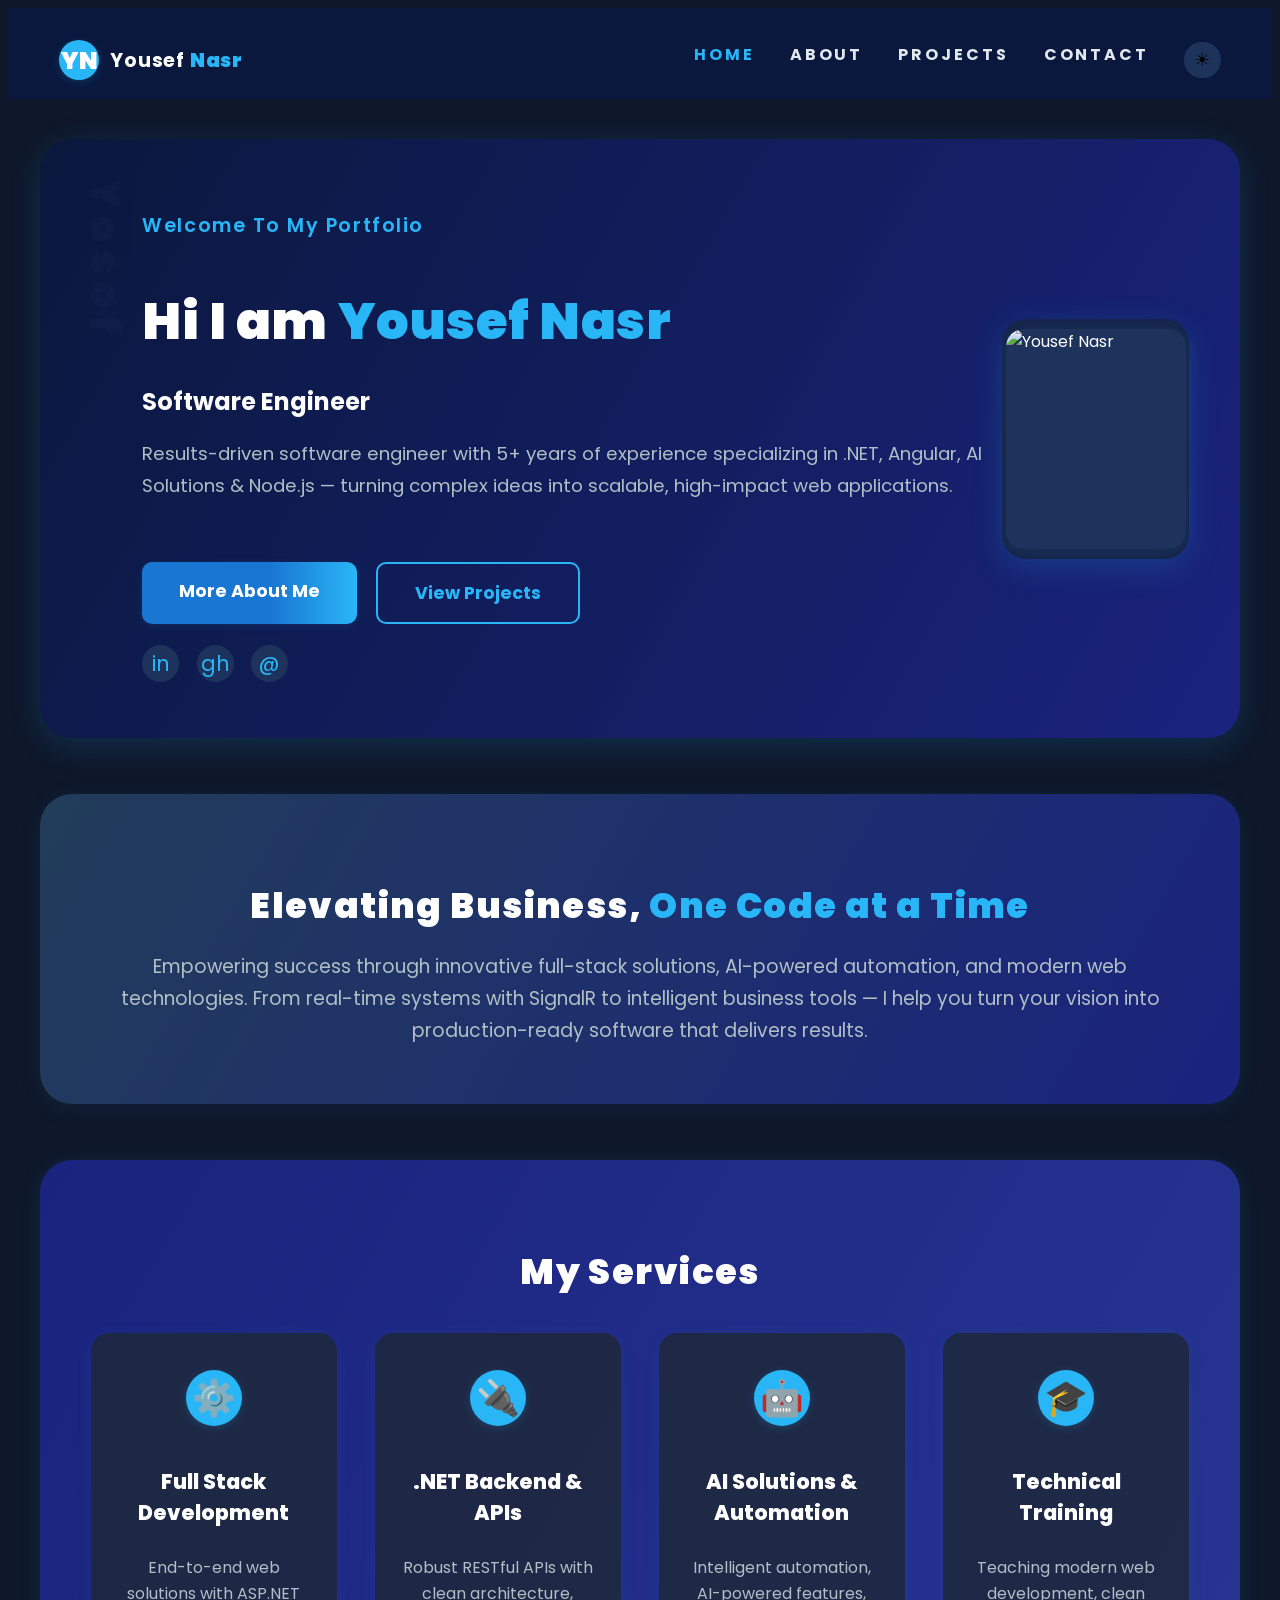
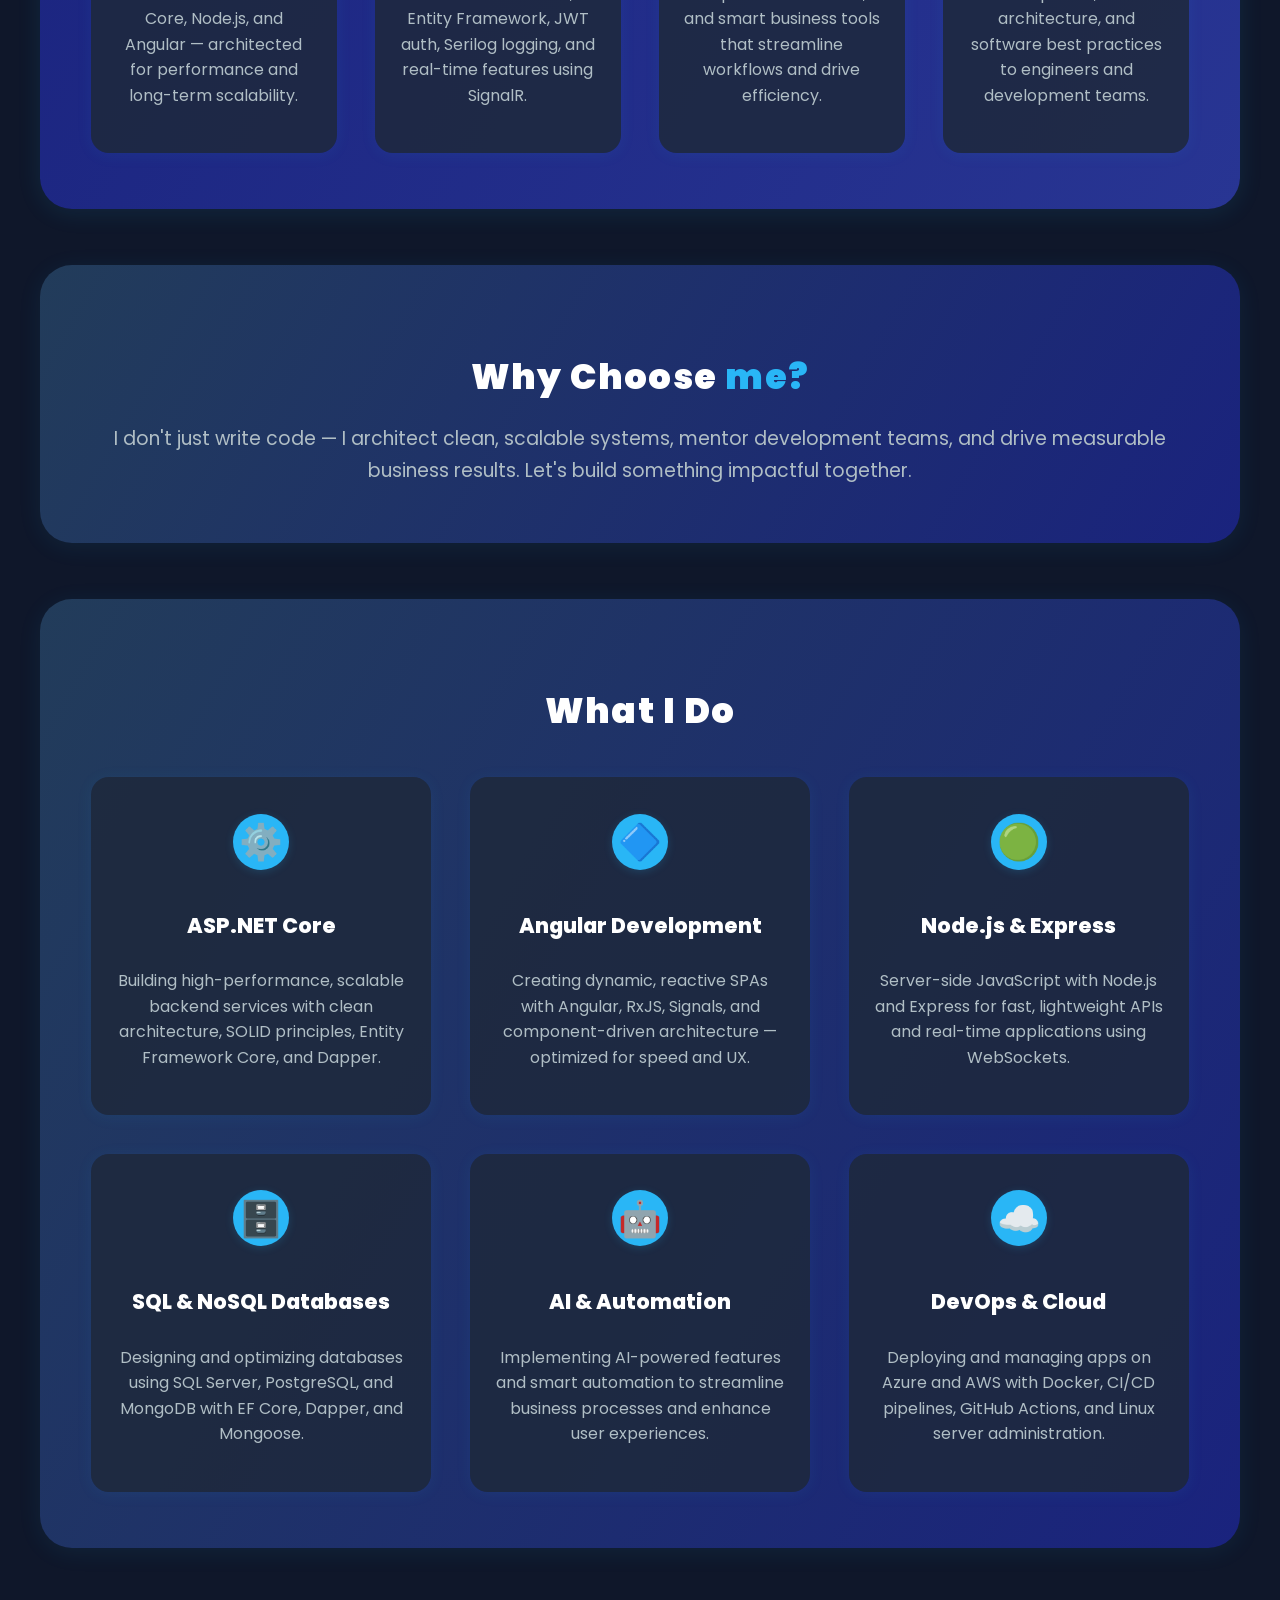
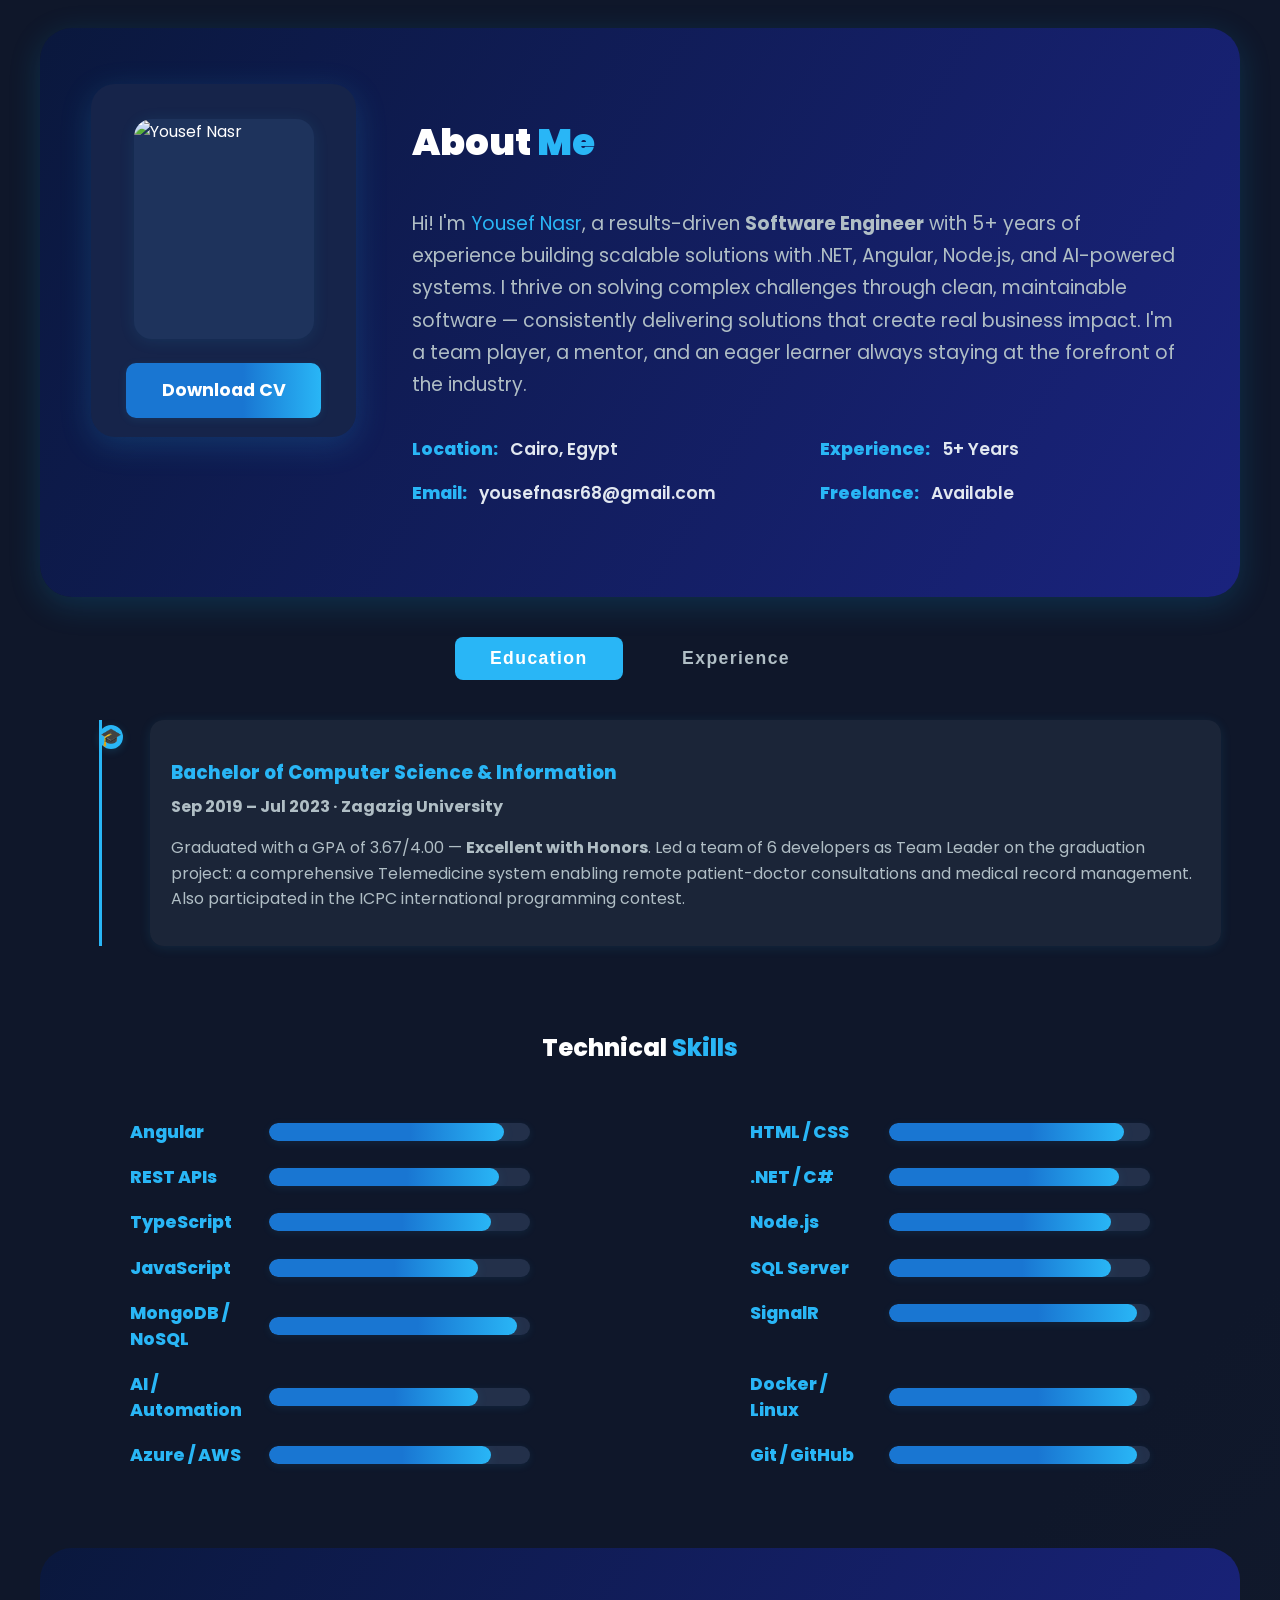
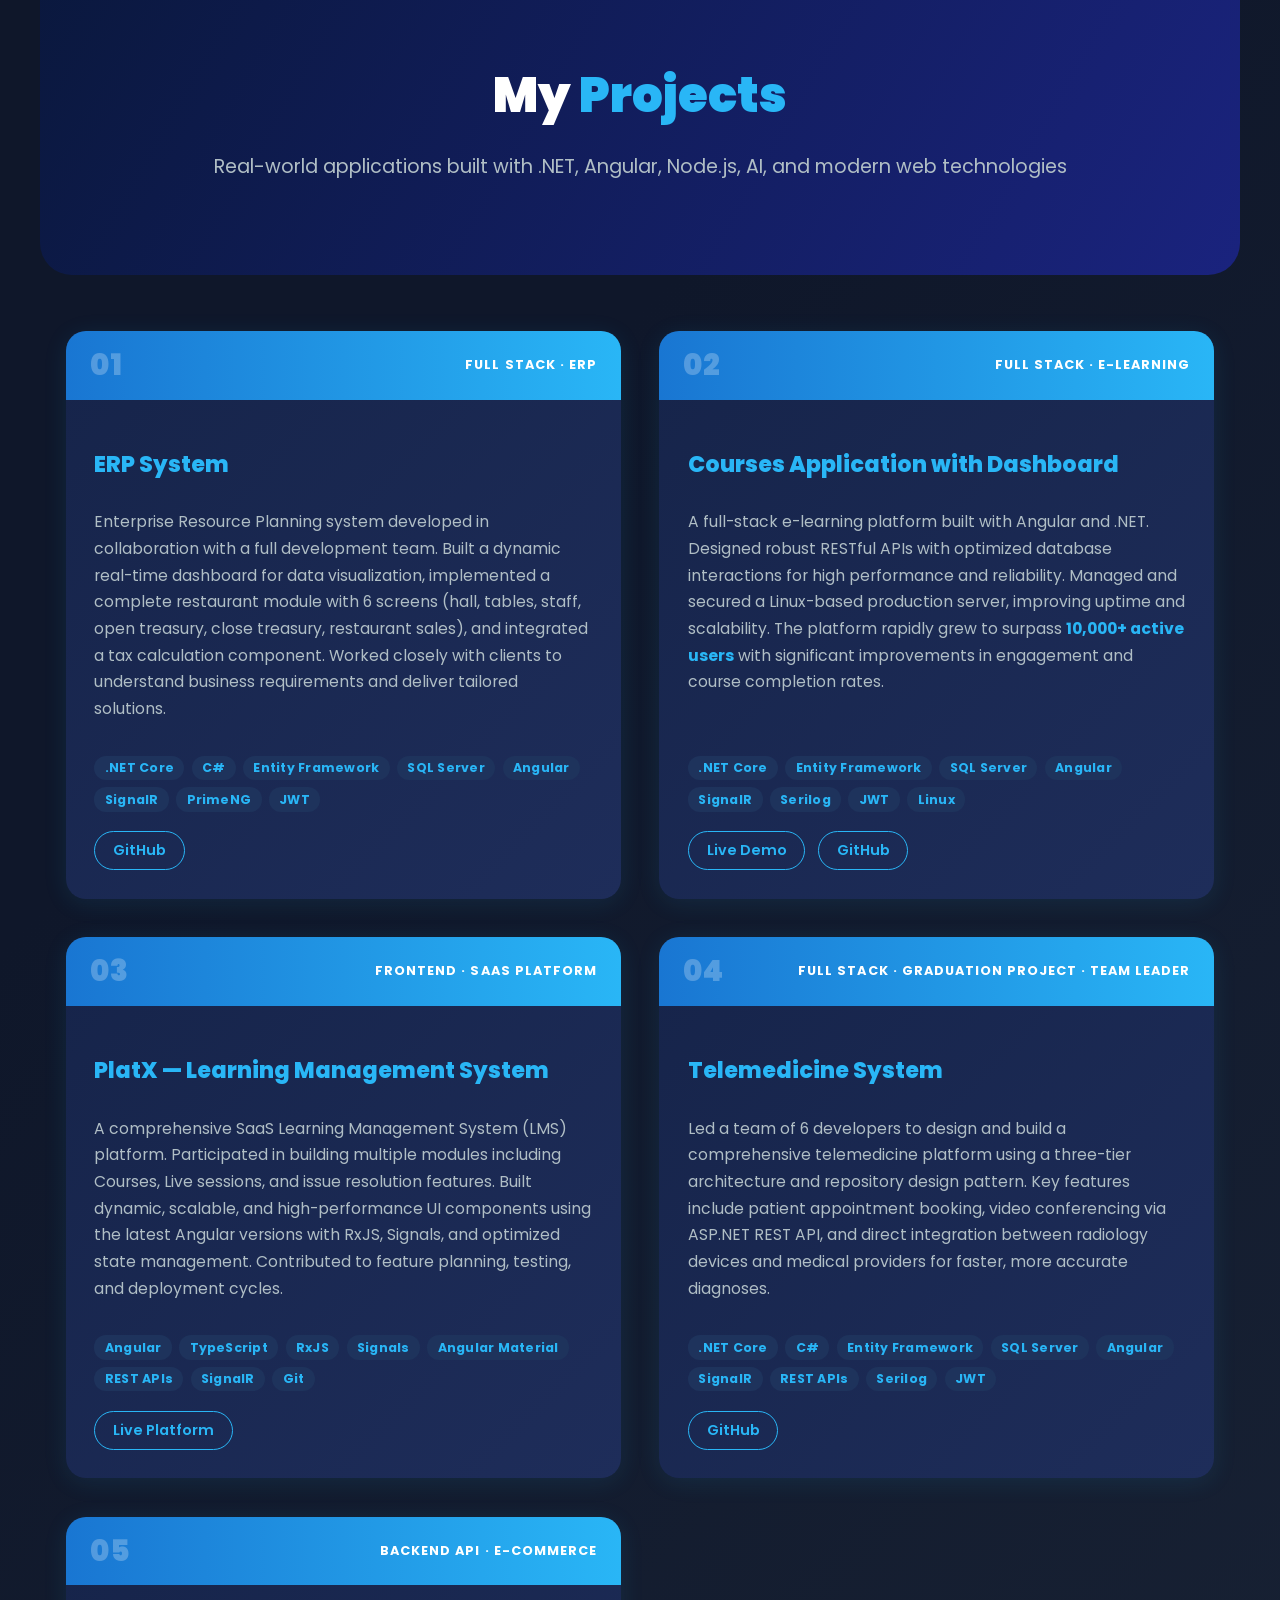
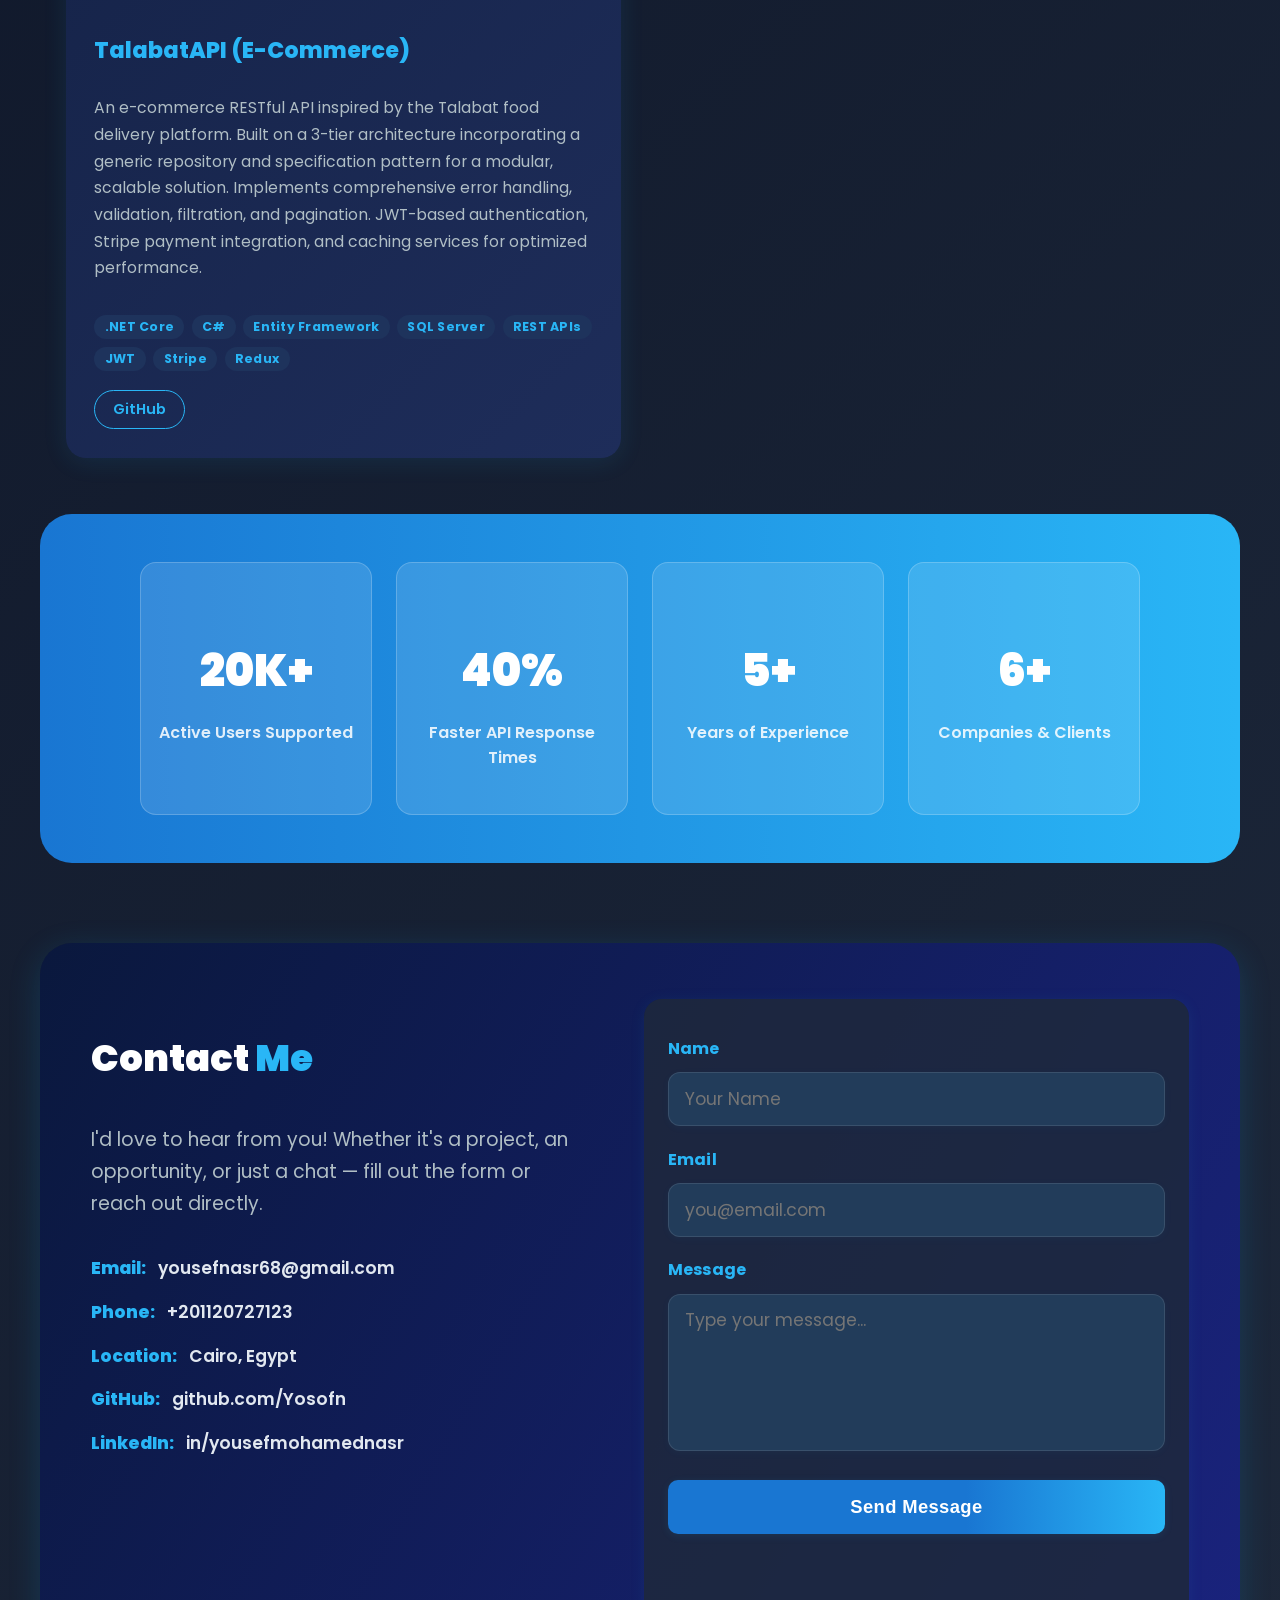
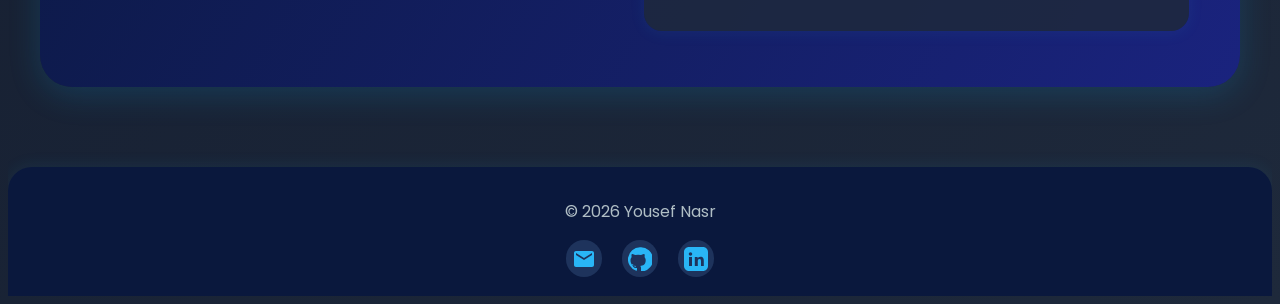
==== commit f7b27a19: "Update Portfolio UI enhancements (One Page Layout, Style Adjustments, Skills Section)" ====
--- a/index.html
+++ b/index.html
@@ -1,13 +1,15 @@
 <!DOCTYPE html>
 <html lang="en" data-theme="dark">
+
 <head>
   <meta charset="UTF-8" />
-  <meta name="viewport" content="width=device-width, initial-scale=1.0"/>
+  <meta name="viewport" content="width=device-width, initial-scale=1.0" />
   <title>Yousef Nasr | Software Engineer</title>
-  <link rel="stylesheet" href="styles.css"/>
-  <link href="https://fonts.googleapis.com/css?family=Poppins:400,700,900&display=swap" rel="stylesheet"/>
+  <link rel="stylesheet" href="styles.css" />
+  <link href="https://fonts.googleapis.com/css?family=Poppins:400,700,900&display=swap" rel="stylesheet" />
   <script>document.documentElement.setAttribute('data-theme', localStorage.getItem('theme') || 'dark');</script>
 </head>
+
 <body>
   <header class="main-header">
     <div class="logo-area">
@@ -15,76 +17,85 @@
       <span class="logo-text">Yousef <span class="dreamer">Nasr</span></span>
     </div>
     <nav class="main-nav">
-      <a href="index.html" class="active">Home</a>
-      <a href="about.html">About</a>
-      <a href="projects.html">Projects</a>
-      <a href="contact.html">Contact</a>
+      <a href="#home" class="nav-link active">Home</a>
+      <a href="#about" class="nav-link">About</a>
+      <a href="#projects" class="nav-link">Projects</a>
+      <a href="#contact" class="nav-link">Contact</a>
       <button class="theme-toggle" id="themeToggle" aria-label="Toggle theme"></button>
     </nav>
   </header>
+
   <main>
-    <!-- HERO SECTION -->
-    <section class="hero-card">
-      <div class="vertical-text">Yosof</div>
-      <div class="hero-content">
-        <div class="hero-text">
-          <h2>Welcome To My Portfolio</h2>
-          <h1>Hi I am <span class="accent">Yousef Nasr</span></h1>
-          <h3 id="typewriter"></h3>
-          <p>Results-driven software engineer with 5+ years of experience specializing in .NET, Angular, AI Solutions &amp; Node.js — turning complex ideas into scalable, high-impact web applications.</p>
-          <p class="hero-typewriter-sub" id="typewriter-subtitle"></p>
-          <div class="hero-btns">
-            <a href="about.html" class="cta-btn">More About Me</a>
-            <a href="projects.html" class="cta-btn cta-btn-outline">View Projects</a>
-          </div>
-          <div class="hero-socials">
-            <a href="https://www.linkedin.com/in/yousefmohamednasr/" target="_blank" aria-label="LinkedIn">in</a>
-            <a href="https://github.com/Yosofn" target="_blank" aria-label="GitHub">gh</a>
-            <a href="mailto:yousefnasr68@gmail.com" aria-label="Mail">@</a>
-          </div>
-        </div>
-        <div class="hero-img-card">
-          <!-- <div class="profile-badge">make success stories !</div> -->
-          <img src="Assets/WhatsApp Image 2026-02-09 at 8.02.41 PM.jpeg" alt="Yousef Nasr" class="profile-img" />
-        </div>
-      </div>
-    </section>
-
-    <!-- MARKETING SECTION -->
-    <section class="marketing-section">
-      <h2>Elevating Business, <span class="accent">One Code at a Time</span></h2>
-      <p class="marketing-desc">Empowering success through innovative full-stack solutions, AI-powered automation, and modern web technologies. From real-time systems with SignalR to intelligent business tools — I help you turn your vision into production-ready software that delivers results.</p>
-    </section>
-
-    <!-- SERVICES SECTION -->
-    <section class="extra-services-section">
-      <h2>My Services</h2>
-      <div class="extra-services-grid">
-        <div class="extra-service-card">
-          <div class="extra-service-icon">⚙️</div>
-          <h3>Full Stack Development</h3>
-          <p>End-to-end web solutions with ASP.NET Core, Node.js, and Angular — architected for performance and long-term scalability.</p>
-        </div>
-        <div class="extra-service-card">
-          <div class="extra-service-icon">🔌</div>
-          <h3>.NET Backend &amp; APIs</h3>
-          <p>Robust RESTful APIs with clean architecture, Entity Framework, JWT auth, Serilog logging, and real-time features using SignalR.</p>
-        </div>
-        <div class="extra-service-card">
-          <div class="extra-service-icon">🤖</div>
-          <h3>AI Solutions &amp; Automation</h3>
-          <p>Intelligent automation, AI-powered features, and smart business tools that streamline workflows and drive efficiency.</p>
-        </div>
-        <div class="extra-service-card">
-          <div class="extra-service-icon">🎓</div>
-          <h3>Technical Training</h3>
-          <p>Teaching modern web development, clean architecture, and software best practices to engineers and development teams.</p>
-        </div>
-      </div>
-    </section>
-
-    <!-- DETAILED SERVICES SECTION -->
-    <!-- <section class="detailed-services-section">
+    <div id="home" class="page-section pt-24">
+      <!-- HERO SECTION -->
+      <section class="hero-card">
+        <div class="vertical-text">Yosof</div>
+        <div class="hero-content">
+          <div class="hero-text">
+            <h2>Welcome To My Portfolio</h2>
+            <h1>Hi I am <span class="accent">Yousef Nasr</span></h1>
+            <h3 id="typewriter"></h3>
+            <p>Results-driven software engineer with 5+ years of experience specializing in .NET, Angular, AI Solutions
+              &amp; Node.js — turning complex ideas into scalable, high-impact web applications.</p>
+            <p class="hero-typewriter-sub" id="typewriter-subtitle"></p>
+            <div class="hero-btns">
+              <a href="#about" class="cta-btn">More About Me</a>
+              <a href="#projects" class="cta-btn cta-btn-outline">View Projects</a>
+            </div>
+            <div class="hero-socials">
+              <a href="https://www.linkedin.com/in/yousefmohamednasr/" target="_blank" aria-label="LinkedIn">in</a>
+              <a href="https://github.com/Yosofn" target="_blank" aria-label="GitHub">gh</a>
+              <a href="mailto:yousefnasr68@gmail.com" aria-label="Mail">@</a>
+            </div>
+          </div>
+          <div class="hero-img-card">
+            <!-- <div class="profile-badge">make success stories !</div> -->
+            <img src="Assets/1.jpg" alt="Yousef Nasr" class="profile-img" />
+          </div>
+        </div>
+      </section>
+
+      <!-- MARKETING SECTION -->
+      <section class="marketing-section">
+        <h2>Elevating Business, <span class="accent">One Code at a Time</span></h2>
+        <p class="marketing-desc">Empowering success through innovative full-stack solutions, AI-powered automation, and
+          modern web technologies. From real-time systems with SignalR to intelligent business tools — I help you turn
+          your vision into production-ready software that delivers results.</p>
+      </section>
+
+      <!-- SERVICES SECTION -->
+      <section class="extra-services-section">
+        <h2>My Services</h2>
+        <div class="extra-services-grid">
+          <div class="extra-service-card">
+            <div class="extra-service-icon">⚙️</div>
+            <h3>Full Stack Development</h3>
+            <p>End-to-end web solutions with ASP.NET Core, Node.js, and Angular — architected for performance and
+              long-term scalability.</p>
+          </div>
+          <div class="extra-service-card">
+            <div class="extra-service-icon">🔌</div>
+            <h3>.NET Backend &amp; APIs</h3>
+            <p>Robust RESTful APIs with clean architecture, Entity Framework, JWT auth, Serilog logging, and real-time
+              features using SignalR.</p>
+          </div>
+          <div class="extra-service-card">
+            <div class="extra-service-icon">🤖</div>
+            <h3>AI Solutions &amp; Automation</h3>
+            <p>Intelligent automation, AI-powered features, and smart business tools that streamline workflows and drive
+              efficiency.</p>
+          </div>
+          <div class="extra-service-card">
+            <div class="extra-service-icon">🎓</div>
+            <h3>Technical Training</h3>
+            <p>Teaching modern web development, clean architecture, and software best practices to engineers and
+              development teams.</p>
+          </div>
+        </div>
+      </section>
+
+      <!-- DETAILED SERVICES SECTION -->
+      <!-- <section class="detailed-services-section">
       <div class="detailed-service-row">
         <div class="detailed-service-icon">⚙️</div>
         <div class="detailed-service-text">
@@ -108,66 +119,615 @@
       </div>
     </section> -->
 
-    <!-- WHY CHOOSE ME SECTION -->
-    <section class="why-choose-section">
-      <h2>Why Choose <span class="accent">me?</span></h2>
-      <p class="why-choose-desc">I don't just write code — I architect clean, scalable systems, mentor development teams, and drive measurable business results. Let's build something impactful together.</p>
-    </section>
-
-    <!-- WHAT I DO SECTION -->
-    <section class="what-i-do" id="services">
-      <h2>What I Do</h2>
-      <div class="services-grid">
-        <div class="service-card">
-          <div class="service-icon">⚙️</div>
-          <h3>ASP.NET Core</h3>
-          <p>Building high-performance, scalable backend services with clean architecture, SOLID principles, Entity Framework Core, and Dapper.</p>
-        </div>
-        <div class="service-card">
-          <div class="service-icon">🔷</div>
-          <h3>Angular Development</h3>
-          <p>Creating dynamic, reactive SPAs with Angular, RxJS, Signals, and component-driven architecture — optimized for speed and UX.</p>
-        </div>
-        <div class="service-card">
-          <div class="service-icon">🟢</div>
-          <h3>Node.js &amp; Express</h3>
-          <p>Server-side JavaScript with Node.js and Express for fast, lightweight APIs and real-time applications using WebSockets.</p>
-        </div>
-        <div class="service-card">
-          <div class="service-icon">🗄️</div>
-          <h3>SQL &amp; NoSQL Databases</h3>
-          <p>Designing and optimizing databases using SQL Server, PostgreSQL, and MongoDB with EF Core, Dapper, and Mongoose.</p>
-        </div>
-        <div class="service-card">
-          <div class="service-icon">🤖</div>
-          <h3>AI &amp; Automation</h3>
-          <p>Implementing AI-powered features and smart automation to streamline business processes and enhance user experiences.</p>
-        </div>
-        <div class="service-card">
-          <div class="service-icon">☁️</div>
-          <h3>DevOps &amp; Cloud</h3>
-          <p>Deploying and managing apps on Azure and AWS with Docker, CI/CD pipelines, GitHub Actions, and Linux server administration.</p>
-        </div>
-      </div>
-    </section>
+      <!-- WHY CHOOSE ME SECTION -->
+      <section class="why-choose-section">
+        <h2>Why Choose <span class="accent">me?</span></h2>
+        <p class="why-choose-desc">I don't just write code — I architect clean, scalable systems, mentor development
+          teams, and drive measurable business results. Let's build something impactful together.</p>
+      </section>
+
+      <!-- WHAT I DO SECTION -->
+      <section class="what-i-do" id="services">
+        <h2>What I Do</h2>
+        <div class="services-grid">
+          <div class="service-card">
+            <div class="service-icon">⚙️</div>
+            <h3>ASP.NET Core</h3>
+            <p>Building high-performance, scalable backend services with clean architecture, SOLID principles, Entity
+              Framework Core, and Dapper.</p>
+          </div>
+          <div class="service-card">
+            <div class="service-icon">🔷</div>
+            <h3>Angular Development</h3>
+            <p>Creating dynamic, reactive SPAs with Angular, RxJS, Signals, and component-driven architecture —
+              optimized for speed and UX.</p>
+          </div>
+          <div class="service-card">
+            <div class="service-icon">🟢</div>
+            <h3>Node.js &amp; Express</h3>
+            <p>Server-side JavaScript with Node.js and Express for fast, lightweight APIs and real-time applications
+              using WebSockets.</p>
+          </div>
+          <div class="service-card">
+            <div class="service-icon">🗄️</div>
+            <h3>SQL &amp; NoSQL Databases</h3>
+            <p>Designing and optimizing databases using SQL Server, PostgreSQL, and MongoDB with EF Core, Dapper, and
+              Mongoose.</p>
+          </div>
+          <div class="service-card">
+            <div class="service-icon">🤖</div>
+            <h3>AI &amp; Automation</h3>
+            <p>Implementing AI-powered features and smart automation to streamline business processes and enhance user
+              experiences.</p>
+          </div>
+          <div class="service-card">
+            <div class="service-icon">☁️</div>
+            <h3>DevOps &amp; Cloud</h3>
+            <p>Deploying and managing apps on Azure and AWS with Docker, CI/CD pipelines, GitHub Actions, and Linux
+              server administration.</p>
+          </div>
+        </div>
+      </section>
+    </div>
+    <div id="about" class="page-section pt-24" style="margin-top: 5rem;">
+      <section class="about-card">
+        <div class="about-content">
+          <div class="about-left-col"
+            style="display: flex; flex-direction: column; align-items: center; max-width: 320px;">
+            <div class="about-img-card" style="width: 100%;">
+              <div class="about-img-wrapper">
+                <img src="Assets/1.jpg" alt="Yousef Nasr" class="profile-img" />
+                <a href="Assets/Yousef Mohamed Nasr.pdf" download class="download-cv-btn">Download CV</a>
+              </div>
+            </div>
+            <!-- <div class="about-skills" style="margin-top: 1.5rem; text-align: center;">
+              <div class="skills-badges" style="justify-content: center;">
+                <span class="skill-badge">Angular</span>
+                <span class="skill-badge">.NET Core</span>
+                <span class="skill-badge">C#</span>
+                <span class="skill-badge">Node.js</span>
+                <span class="skill-badge">TypeScript</span>
+                <span class="skill-badge">MongoDB</span>
+                <span class="skill-badge">SQL Server</span>
+                <span class="skill-badge">AI Solutions</span>
+                <span class="skill-badge">SignalR</span>
+                <span class="skill-badge">Docker</span>
+                <span class="skill-badge">Azure</span>
+                <span class="skill-badge">REST APIs</span>
+              </div>
+            </div> -->
+          </div>
+          <div class="about-bio">
+            <h1>About <span class="accent">Me</span></h1>
+            <p class="about-intro">
+              Hi! I'm <span class="accent">Yousef Nasr</span>, a results-driven <b>Software Engineer</b> with 5+ years
+              of experience building scalable solutions with .NET, Angular, Node.js, and AI-powered systems. I thrive on
+              solving complex challenges through clean, maintainable software — consistently delivering solutions that
+              create real business impact. I'm a team player, a mentor, and an eager learner always staying at the
+              forefront of the industry.
+            </p>
+            <div class="about-facts">
+              <div class="fact"><span>Location:</span> Cairo, Egypt</div>
+              <div class="fact"><span>Experience:</span> 5+ Years</div>
+              <div class="fact"><span>Email:</span> yousefnasr68@gmail.com</div>
+              <div class="fact"><span>Freelance:</span> Available</div>
+            </div>
+          </div>
+        </div>
+      </section>
+
+
+      <!-- RESUME SECTION WITH TABS -->
+      <section class="about-resume-section">
+        <div class="resume-tabs" style="margin-top:2.5rem;">
+          <button class="tab-btn active" data-tab="about-edu">Education</button>
+          <button class="tab-btn" data-tab="about-exp">Experience</button>
+        </div>
+
+        <div class="tab-content active" id="about-edu">
+          <div class="timeline">
+            <div class="timeline-item">
+              <div class="timeline-dot">🎓</div>
+              <div class="timeline-content">
+                <h3>Bachelor of Computer Science &amp; Information</h3>
+                <span>Sep 2019 – Jul 2023 · Zagazig University</span>
+                <p>Graduated with a GPA of 3.67/4.00 — <strong>Excellent with Honors</strong>. Led a team of 6
+                  developers as Team Leader on the graduation project: a comprehensive Telemedicine system enabling
+                  remote patient-doctor consultations and medical record management. Also participated in the ICPC
+                  international programming contest.</p>
+              </div>
+            </div>
+          </div>
+        </div>
+
+        <div class="tab-content" id="about-exp">
+          <div class="timeline">
+            <div class="timeline-item">
+              <div class="timeline-dot">💼</div>
+              <div class="timeline-content">
+                <h3>Full Stack Developer &amp; Instructor — BonianTech &amp; Egyptian Syndicate Engineers</h3>
+                <span>Aug 2025 – Present · Part Time</span>
+                <p>Building the Election Management System using ASP.NET Core, Angular, SQL Server, and SignalR for
+                  real-time updates. Also conducting training sessions for engineers on modern web development, clean
+                  architecture, and software best practices.</p>
+              </div>
+            </div>
+            <div class="timeline-item">
+              <div class="timeline-dot">🔷</div>
+              <div class="timeline-content">
+                <h3>Angular Developer — PlatX Software</h3>
+                <span>Aug 2025 – Present · Part Time</span>
+                <p>Working on a Learning Management System (LMS) SaaS platform. Building dynamic, high-performance UI
+                  components using the latest Angular versions with RxJS, Signals, routing modules, and optimized state
+                  management. Participating in feature planning, testing, and deployment cycles.</p>
+              </div>
+            </div>
+            <div class="timeline-item">
+              <div class="timeline-dot">⚙️</div>
+              <div class="timeline-content">
+                <h3>Full Stack Developer — Hesham Tarek Engineering Solutions</h3>
+                <span>Sep 2024 – Present · Part Time</span>
+                <p>Modernized a high-traffic legacy system by upgrading from .NET Framework 4.8 to .NET 8 — achieving
+                  40% faster API response times. Refactored outdated code into clean, modular architecture, reducing
+                  technical debt (30% faster feature delivery, 20% fewer bugs). Implemented Serilog logging and SignalR
+                  for real-time features. Supporting 20,000+ active users.</p>
+              </div>
+            </div>
+            <div class="timeline-item">
+              <div class="timeline-dot">🎓</div>
+              <div class="timeline-content">
+                <h3>Coding Instructor — Iscool Career</h3>
+                <span>Jun 2024 – Dec 2024 · Contract</span>
+                <p>Developed innovative teaching methods including interactive coding exercises and gamified learning.
+                  Tailored lesson plans to individual student needs and delivered complex programming concepts through
+                  real-life examples and hands-on coding sessions.</p>
+              </div>
+            </div>
+            <div class="timeline-item">
+              <div class="timeline-dot">💻</div>
+              <div class="timeline-content">
+                <h3>Frontend Developer — BySmart Software</h3>
+                <span>Sep 2022 – Sep 2024 · Full Time</span>
+                <p>Worked on a large-scale ERP project with a full development team. Solved complex payment module
+                  issues using a tree parent-child structure, built a real-time data visualization dashboard,
+                  implemented a chat feature with SignalR, and enhanced system reporting capabilities.</p>
+              </div>
+            </div>
+            <div class="timeline-item">
+              <div class="timeline-dot">🌱</div>
+              <div class="timeline-content">
+                <h3>Full Stack Developer Intern — Route Academy</h3>
+                <span>Jun 2021 – Aug 2021</span>
+                <p>Built multiple projects (e-commerce, movies, notes, news) as a frontend developer. Gained backend
+                  experience with C#, Entity Framework, SQL Server, and participated in MVC and RESTful API projects
+                  including the Talabat e-commerce system and an Employee management system.</p>
+              </div>
+            </div>
+          </div>
+        </div>
+      </section>
+
+
+      <!-- TECHNICAL SKILLS SECTION -->
+      <section class="about-skills-section" style="margin-top: 4rem;">
+        <h1>Technical <span class="accent">Skills</span></h1>
+        <div class="skills-list">
+          <div class="skill-bar"><span>Angular</span>
+            <div class="bar">
+              <div class="fill" style="width: 90%;"></div>
+            </div>
+          </div>
+          <div class="skill-bar"><span>HTML / CSS</span>
+            <div class="bar">
+              <div class="fill" style="width: 90%;"></div>
+            </div>
+          </div>
+
+          <div class="skill-bar"><span>REST APIs</span>
+            <div class="bar">
+              <div class="fill" style="width: 88%;"></div>
+            </div>
+          </div>
+          <div class="skill-bar"><span>.NET / C#</span>
+            <div class="bar">
+              <div class="fill" style="width: 88%;"></div>
+            </div>
+          </div>
+
+          <div class="skill-bar"><span>TypeScript</span>
+            <div class="bar">
+              <div class="fill" style="width: 85%;"></div>
+            </div>
+          </div>
+          <div class="skill-bar"><span>Node.js</span>
+            <div class="bar">
+              <div class="fill" style="width: 85%;"></div>
+            </div>
+          </div>
+
+          <div class="skill-bar"><span>JavaScript</span>
+            <div class="bar">
+              <div class="fill" style="width: 80%;"></div>
+            </div>
+          </div>
+          <div class="skill-bar"><span>SQL Server</span>
+            <div class="bar">
+              <div class="fill" style="width: 85%;"></div>
+            </div>
+          </div>
+
+          <div class="skill-bar"><span>MongoDB /<br>NoSQL</span>
+            <div class="bar">
+              <div class="fill" style="width: 95%;"></div>
+            </div>
+          </div>
+          <div class="skill-bar"><span>SignalR</span>
+            <div class="bar">
+              <div class="fill" style="width: 95%;"></div>
+            </div>
+          </div>
+
+          <div class="skill-bar"><span>AI /<br>Automation</span>
+            <div class="bar">
+              <div class="fill" style="width: 80%;"></div>
+            </div>
+          </div>
+          <div class="skill-bar"><span>Docker /<br>Linux</span>
+            <div class="bar">
+              <div class="fill" style="width: 95%;"></div>
+            </div>
+          </div>
+
+          <div class="skill-bar"><span>Azure / AWS</span>
+            <div class="bar">
+              <div class="fill" style="width: 85%;"></div>
+            </div>
+          </div>
+          <div class="skill-bar"><span>Git / GitHub</span>
+            <div class="bar">
+              <div class="fill" style="width: 95%;"></div>
+            </div>
+          </div>
+        </div>
+      </section>
+    </div>
+    <div id="projects" class="page-section pt-24" style="margin-top: 5rem;">
+      <!-- PROJECTS HERO -->
+      <section class="projects-hero">
+        <div class="projects-hero-content">
+          <h1>My <span class="accent">Projects</span></h1>
+          <p>Real-world applications built with .NET, Angular, Node.js, AI, and modern web technologies</p>
+        </div>
+      </section>
+
+      <!-- PROJECTS GRID -->
+      <section class="projects-section">
+        <div class="projects-grid">
+
+          <!-- Project 1: ERP -->
+          <div class="project-card-full">
+            <div class="project-card-header">
+              <span class="project-number">01</span>
+              <span class="project-type">Full Stack · ERP</span>
+            </div>
+            <div class="project-card-content">
+              <h2>ERP System</h2>
+              <p>Enterprise Resource Planning system developed in collaboration with a full development team. Built a
+                dynamic real-time dashboard for data visualization, implemented a complete restaurant module with 6
+                screens (hall, tables, staff, open treasury, close treasury, restaurant sales), and integrated a tax
+                calculation component. Worked closely with clients to understand business requirements and deliver
+                tailored solutions.</p>
+              <div class="tech-tags">
+                <span class="tech-tag">.NET Core</span>
+                <span class="tech-tag">C#</span>
+                <span class="tech-tag">Entity Framework</span>
+                <span class="tech-tag">SQL Server</span>
+                <span class="tech-tag">Angular</span>
+                <span class="tech-tag">SignalR</span>
+                <span class="tech-tag">PrimeNG</span>
+                <span class="tech-tag">JWT</span>
+              </div>
+              <div class="project-links">
+                <a href="https://github.com/Yosofn" target="_blank" class="project-link">GitHub</a>
+              </div>
+            </div>
+          </div>
+
+          <!-- Project 2: Courses App -->
+          <div class="project-card-full">
+            <div class="project-card-header">
+              <span class="project-number">02</span>
+              <span class="project-type">Full Stack · E-Learning</span>
+            </div>
+            <div class="project-card-content">
+              <h2>Courses Application with Dashboard</h2>
+              <p>A full-stack e-learning platform built with Angular and .NET. Designed robust RESTful APIs with
+                optimized database interactions for high performance and reliability. Managed and secured a Linux-based
+                production server, improving uptime and scalability. The platform rapidly grew to surpass <strong
+                  style="color:#29b6f6;">10,000+ active users</strong> with significant improvements in engagement and
+                course completion rates.</p>
+              <div class="tech-tags">
+                <span class="tech-tag">.NET Core</span>
+                <span class="tech-tag">Entity Framework</span>
+                <span class="tech-tag">SQL Server</span>
+                <span class="tech-tag">Angular</span>
+                <span class="tech-tag">SignalR</span>
+                <span class="tech-tag">Serilog</span>
+                <span class="tech-tag">JWT</span>
+                <span class="tech-tag">Linux</span>
+              </div>
+              <div class="project-links">
+                <a href="https://heshamtarek.com" target="_blank" class="project-link">Live Demo</a>
+                <a href="https://github.com/Yosofn" target="_blank" class="project-link">GitHub</a>
+              </div>
+            </div>
+          </div>
+
+          <!-- Project 3: PlatX LMS -->
+          <div class="project-card-full">
+            <div class="project-card-header">
+              <span class="project-number">03</span>
+              <span class="project-type">Frontend · SaaS Platform</span>
+            </div>
+            <div class="project-card-content">
+              <h2>PlatX — Learning Management System</h2>
+              <p>A comprehensive SaaS Learning Management System (LMS) platform. Participated in building multiple
+                modules including Courses, Live sessions, and issue resolution features. Built dynamic, scalable, and
+                high-performance UI components using the latest Angular versions with RxJS, Signals, and optimized state
+                management. Contributed to feature planning, testing, and deployment cycles.</p>
+              <div class="tech-tags">
+                <span class="tech-tag">Angular</span>
+                <span class="tech-tag">TypeScript</span>
+                <span class="tech-tag">RxJS</span>
+                <span class="tech-tag">Signals</span>
+                <span class="tech-tag">Angular Material</span>
+                <span class="tech-tag">REST APIs</span>
+                <span class="tech-tag">SignalR</span>
+                <span class="tech-tag">Git</span>
+              </div>
+              <div class="project-links">
+                <a href="https://platx.tryasp.net/" target="_blank" class="project-link">Live Platform</a>
+              </div>
+            </div>
+          </div>
+
+          <!-- Project 4: Telemedicine -->
+          <div class="project-card-full">
+            <div class="project-card-header">
+              <span class="project-number">04</span>
+              <span class="project-type">Full Stack · Graduation Project · Team Leader</span>
+            </div>
+            <div class="project-card-content">
+              <h2>Telemedicine System</h2>
+              <p>Led a team of 6 developers to design and build a comprehensive telemedicine platform using a three-tier
+                architecture and repository design pattern. Key features include patient appointment booking, video
+                conferencing via ASP.NET REST API, and direct integration between radiology devices and medical
+                providers for faster, more accurate diagnoses.</p>
+              <div class="tech-tags">
+                <span class="tech-tag">.NET Core</span>
+                <span class="tech-tag">C#</span>
+                <span class="tech-tag">Entity Framework</span>
+                <span class="tech-tag">SQL Server</span>
+                <span class="tech-tag">Angular</span>
+                <span class="tech-tag">SignalR</span>
+                <span class="tech-tag">REST APIs</span>
+                <span class="tech-tag">Serilog</span>
+                <span class="tech-tag">JWT</span>
+              </div>
+              <div class="project-links">
+                <a href="https://github.com/Yosofn" target="_blank" class="project-link">GitHub</a>
+              </div>
+            </div>
+          </div>
+
+          <!-- Project 5: TalabatAPI -->
+          <div class="project-card-full">
+            <div class="project-card-header">
+              <span class="project-number">05</span>
+              <span class="project-type">Backend API · E-Commerce</span>
+            </div>
+            <div class="project-card-content">
+              <h2>TalabatAPI (E-Commerce)</h2>
+              <p>An e-commerce RESTful API inspired by the Talabat food delivery platform. Built on a 3-tier
+                architecture incorporating a generic repository and specification pattern for a modular, scalable
+                solution. Implements comprehensive error handling, validation, filtration, and pagination. JWT-based
+                authentication, Stripe payment integration, and caching services for optimized performance.</p>
+              <div class="tech-tags">
+                <span class="tech-tag">.NET Core</span>
+                <span class="tech-tag">C#</span>
+                <span class="tech-tag">Entity Framework</span>
+                <span class="tech-tag">SQL Server</span>
+                <span class="tech-tag">REST APIs</span>
+                <span class="tech-tag">JWT</span>
+                <span class="tech-tag">Stripe</span>
+                <span class="tech-tag">Redux</span>
+              </div>
+              <div class="project-links">
+                <a href="https://github.com/Yosofn" target="_blank" class="project-link">GitHub</a>
+              </div>
+            </div>
+          </div>
+
+        </div>
+      </section>
+
+      <!-- STATS SECTION -->
+      <section class="projects-stats">
+        <div class="projects-stats-grid">
+          <div class="pstat-card">
+            <h3>20K+</h3>
+            <p>Active Users Supported</p>
+          </div>
+          <div class="pstat-card">
+            <h3>40%</h3>
+            <p>Faster API Response Times</p>
+          </div>
+          <div class="pstat-card">
+            <h3>5+</h3>
+            <p>Years of Experience</p>
+          </div>
+          <div class="pstat-card">
+            <h3>6+</h3>
+            <p>Companies &amp; Clients</p>
+          </div>
+        </div>
+      </section>
+    </div>
+    <div id="contact" class="page-section pt-24" style="margin-top: 5rem; margin-bottom: 5rem;">
+      <section class="contact-card">
+        <div class="contact-content">
+          <div class="contact-info">
+            <h1>Contact <span class="accent">Me</span></h1>
+            <p class="contact-intro">I'd love to hear from you! Whether it's a project, an opportunity, or just a chat —
+              fill out the form or reach out directly.</p>
+            <div class="contact-details">
+              <div class="contact-detail"><span>Email:</span> yousefnasr68@gmail.com</div>
+              <div class="contact-detail"><span>Phone:</span> +201120727123</div>
+              <div class="contact-detail"><span>Location:</span> Cairo, Egypt</div>
+              <div class="contact-detail"><span>GitHub:</span> github.com/Yosofn</div>
+              <div class="contact-detail"><span>LinkedIn:</span> in/yousefmohamednasr</div>
+            </div>
+          </div>
+          <form id="contactForm" class="contact-form">
+            <div class="form-group">
+              <label for="name">Name</label>
+              <input type="text" id="name" name="name" placeholder="Your Name" required />
+            </div>
+            <div class="form-group">
+              <label for="email">Email</label>
+              <input type="email" id="email" name="email" placeholder="you@email.com" required />
+            </div>
+            <div class="form-group">
+              <label for="message">Message</label>
+              <textarea id="message" name="message" rows="5" placeholder="Type your message..." required></textarea>
+            </div>
+            <button type="submit" class="cta-btn" id="submitBtn">Send Message</button>
+            <p id="formStatus" class="form-status"></p>
+          </form>
+        </div>
+      </section>
+    </div>
   </main>
+
 
   <footer>
     <span>&copy; 2026 Yousef Nasr</span>
     <div class="socials">
       <a href="mailto:yousefnasr68@gmail.com" aria-label="Email">
-        <svg width="24" height="24" fill="currentColor" viewBox="0 0 24 24"><path d="M20 4H4c-1.1 0-2 .9-2 2v12c0 1.1.9 2 2 2h16c1.1 0 2-.9 2-2V6c0-1.1-.9-2-2-2zm0 4l-8 5-8-5V6l8 5 8-5v2z"/></svg>
+        <svg width="24" height="24" fill="currentColor" viewBox="0 0 24 24">
+          <path
+            d="M20 4H4c-1.1 0-2 .9-2 2v12c0 1.1.9 2 2 2h16c1.1 0 2-.9 2-2V6c0-1.1-.9-2-2-2zm0 4l-8 5-8-5V6l8 5 8-5v2z" />
+        </svg>
       </a>
       <a href="https://github.com/Yosofn" target="_blank" aria-label="GitHub">
-        <svg width="24" height="24" fill="currentColor"><use xlink:href="#github"></use></svg>
+        <svg width="24" height="24" fill="currentColor">
+          <use xlink:href="#github"></use>
+        </svg>
       </a>
       <a href="https://www.linkedin.com/in/yousefmohamednasr/" target="_blank" aria-label="LinkedIn">
-        <svg width="24" height="24" fill="currentColor"><use xlink:href="#linkedin"></use></svg>
+        <svg width="24" height="24" fill="currentColor">
+          <use xlink:href="#linkedin"></use>
+        </svg>
       </a>
     </div>
   </footer>
   <script src="typewriter.js"></script>
   <script>
+
+    // Resume tab switching
+    const tabBtns = document.querySelectorAll('.resume-tabs .tab-btn');
+    const tabContents = document.querySelectorAll('.tab-content');
+    tabBtns.forEach(btn => {
+      btn.addEventListener('click', () => {
+        tabBtns.forEach(b => b.classList.remove('active'));
+        btn.classList.add('active');
+        tabContents.forEach(tc => tc.classList.remove('active'));
+        const targetId = btn.getAttribute('data-tab');
+        if (targetId && document.getElementById(targetId)) {
+          document.getElementById(targetId).classList.add('active');
+        }
+      });
+    });
+
+    // Google Sheets form submission
+    const GOOGLE_SHEET_URL = 'https://script.google.com/macros/s/AKfycbyWVaGXQ-vubdLWszNzYS4cWqek7jzCVhZoL58ApA-GL0DmXae4caJmZ_cMOPnU1I9adA/exec';
+    const contactForm = document.getElementById('contactForm');
+    if (contactForm) {
+      contactForm.addEventListener('submit', async (e) => {
+        e.preventDefault();
+        const btn = document.getElementById('submitBtn');
+        const status = document.getElementById('formStatus');
+        const form = e.target;
+
+        btn.disabled = true;
+        btn.textContent = 'Sending...';
+        status.textContent = '';
+        status.className = 'form-status';
+
+        const data = {
+          name: document.getElementById('name').value,
+          email: document.getElementById('email').value,
+          message: document.getElementById('message').value,
+          timestamp: new Date().toLocaleString()
+        };
+
+        try {
+          const res = await fetch(GOOGLE_SHEET_URL, {
+            method: 'POST',
+            mode: 'no-cors',
+            headers: { 'Content-Type': 'application/json' },
+            body: JSON.stringify(data)
+          });
+          status.textContent = 'Message sent successfully! I will get back to you soon.';
+          status.className = 'form-status form-success';
+          form.reset();
+        } catch (err) {
+          status.textContent = 'Failed to send message. Please try again or email me directly.';
+          status.className = 'form-status form-error';
+        } finally {
+          btn.disabled = false;
+          btn.textContent = 'Send Message';
+        }
+      });
+    }
+
+    // Scrollspy and Reveal Logic
+    const sections = document.querySelectorAll('.page-section');
+    const navLinks = document.querySelectorAll('.nav-link');
+
+    window.addEventListener('scroll', () => {
+      let current = '';
+      sections.forEach(section => {
+        const sectionTop = section.offsetTop;
+        const sectionHeight = section.clientHeight;
+        if (pageYOffset >= (sectionTop - 200)) {
+          current = section.getAttribute('id');
+        }
+      });
+
+      navLinks.forEach(link => {
+        link.classList.remove('active');
+        if (link.getAttribute('href').includes(current)) {
+          link.classList.add('active');
+        }
+      });
+    });
+
+    // Reveal animations
+    const revealElements = document.querySelectorAll('.hero-card, .marketing-section, .extra-services-section, .why-choose-section, .what-i-do, .about-card, .about-resume-section, .about-skills-section, .projects-hero, .projects-section, .projects-stats, .contact-card');
+    revealElements.forEach(el => el.classList.add('reveal'));
+
+    const revealObserver = new IntersectionObserver((entries, observer) => {
+      entries.forEach(entry => {
+        if (entry.isIntersecting) {
+          entry.target.classList.add('active');
+          observer.unobserve(entry.target);
+        }
+      });
+    }, { threshold: 0.1 });
+
+    revealElements.forEach(el => revealObserver.observe(el));
+
     document.getElementById('themeToggle').addEventListener('click', () => {
       const current = document.documentElement.getAttribute('data-theme');
       const next = current === 'dark' ? 'light' : 'dark';
@@ -177,8 +737,15 @@
   </script>
   <!-- SVG icons -->
   <svg style="display:none;">
-    <symbol id="github" viewBox="0 0 24 24"><path d="M12 .3a12 12 0 0 0-3.8 23.4c.6.1.8-.3.8-.6v-2.2c-3.3.7-4-1.6-4-1.6-.5-1.2-1.2-1.5-1.2-1.5-1-.7.1-.7.1-.7 1.1.1 1.7 1.1 1.7 1.1 1 .1.7 1.7 1.7 2.1.2-.7.4-1.1.7-1.4-2.7-.3-5.5-1.3-5.5-5.7 0-1.3.5-2.3 1.2-3.2-.1-.3-.5-1.5.1-3.1 0 0 1-.3 3.3 1.2a11.5 11.5 0 0 1 6 0c2.3-1.5 3.3-1.2 3.3-1.2.6 1.6.2 2.8.1 3.1.7.9 1.2 1.9 1.2 3.2 0 4.4-2.8 5.4-5.5 5.7.4.3.8 1 .8 2v3c0 .3.2.7.8.6A12 12 0 0 0 12 .3"/></symbol>
-    <symbol id="linkedin" viewBox="0 0 24 24"><path d="M19 0h-14c-2.8 0-5 2.2-5 5v14c0 2.8 2.2 5 5 5h14c2.8 0 5-2.2 5-5v-14c0-2.8-2.2-5-5-5zm-11 19h-3v-9h3v9zm-1.5-10.3c-1 0-1.7-.8-1.7-1.7s.7-1.7 1.7-1.7c1 0 1.7.8 1.7 1.7s-.7 1.7-1.7 1.7zm13.5 10.3h-3v-4.5c0-1.1 0-2.5-1.5-2.5s-1.7 1.2-1.7 2.4v4.6h-3v-9h2.8v1.2h.1c.4-.7 1.3-1.5 2.7-1.5 2.9 0 3.4 1.9 3.4 4.3v5z"/></symbol>
+    <symbol id="github" viewBox="0 0 24 24">
+      <path
+        d="M12 .3a12 12 0 0 0-3.8 23.4c.6.1.8-.3.8-.6v-2.2c-3.3.7-4-1.6-4-1.6-.5-1.2-1.2-1.5-1.2-1.5-1-.7.1-.7.1-.7 1.1.1 1.7 1.1 1.7 1.1 1 .1.7 1.7 1.7 2.1.2-.7.4-1.1.7-1.4-2.7-.3-5.5-1.3-5.5-5.7 0-1.3.5-2.3 1.2-3.2-.1-.3-.5-1.5.1-3.1 0 0 1-.3 3.3 1.2a11.5 11.5 0 0 1 6 0c2.3-1.5 3.3-1.2 3.3-1.2.6 1.6.2 2.8.1 3.1.7.9 1.2 1.9 1.2 3.2 0 4.4-2.8 5.4-5.5 5.7.4.3.8 1 .8 2v3c0 .3.2.7.8.6A12 12 0 0 0 12 .3" />
+    </symbol>
+    <symbol id="linkedin" viewBox="0 0 24 24">
+      <path
+        d="M19 0h-14c-2.8 0-5 2.2-5 5v14c0 2.8 2.2 5 5 5h14c2.8 0 5-2.2 5-5v-14c0-2.8-2.2-5-5-5zm-11 19h-3v-9h3v9zm-1.5-10.3c-1 0-1.7-.8-1.7-1.7s.7-1.7 1.7-1.7c1 0 1.7.8 1.7 1.7s-.7 1.7-1.7 1.7zm13.5 10.3h-3v-4.5c0-1.1 0-2.5-1.5-2.5s-1.7 1.2-1.7 2.4v4.6h-3v-9h2.8v1.2h.1c.4-.7 1.3-1.5 2.7-1.5 2.9 0 3.4 1.9 3.4 4.3v5z" />
+    </symbol>
   </svg>
 </body>
-</html>
+
+</html>
--- a/styles.css
+++ b/styles.css
@@ -553,7 +553,7 @@
   background: linear-gradient(120deg, #0a183d 0%, #1a237e 100%);
   border-radius: 32px;
   margin: 3.5rem auto 0 auto;
-  max-width: 1000px;
+  max-width: 1200px;
   box-shadow: 0 8px 32px 0 rgba(14,165,233,0.18);
   padding: 3.5rem 4vw;
   display: flex;
@@ -693,7 +693,7 @@
 .about-experience-section, .about-education-section {
   position: relative;
   margin: 3.5rem auto 0 auto;
-  max-width: 800px;
+  max-width: 1200px;
   padding: 2.5rem 2vw 1.5rem 2vw;
 }
 .timeline {
@@ -777,7 +777,7 @@
   background: linear-gradient(120deg, #0a183d 0%, #1a237e 100%);
   border-radius: 32px;
   margin: 3.5rem auto 0 auto;
-  max-width: 900px;
+  max-width: 1200px;
   box-shadow: 0 8px 32px 0 rgba(14,165,233,0.18);
   padding: 3.5rem 4vw;
   display: flex;
@@ -924,7 +924,7 @@
   background: linear-gradient(120deg, #223c5a 0%, #1a237e 100%);
   border-radius: 32px;
   margin: 3.5rem auto 0 auto;
-  max-width: 1100px;
+  max-width: 1200px;
   box-shadow: 0 4px 24px 0 rgba(41,182,246,0.08);
   padding: 3.5rem 4vw;
   text-align: center;
@@ -948,7 +948,7 @@
   background: linear-gradient(120deg, #1a237e 0%, #283593 100%);
   border-radius: 32px;
   margin: 3.5rem auto 0 auto;
-  max-width: 1100px;
+  max-width: 1200px;
   box-shadow: 0 4px 24px 0 rgba(41,182,246,0.10);
   padding: 3.5rem 4vw;
   text-align: center;
@@ -1025,7 +1025,7 @@
   background: linear-gradient(120deg, #223c5a 0%, #1a237e 100%);
   border-radius: 32px;
   margin: 3.5rem auto 0 auto;
-  max-width: 1100px;
+  max-width: 1200px;
   box-shadow: 0 4px 24px 0 rgba(41,182,246,0.08);
   padding: 3.5rem 4vw;
   text-align: center;
@@ -1049,7 +1049,7 @@
   background: linear-gradient(120deg, #1a237e 0%, #283593 100%);
   border-radius: 32px;
   margin: 3.5rem auto 0 auto;
-  max-width: 900px;
+  max-width: 1200px;
   box-shadow: 0 4px 24px 0 rgba(41,182,246,0.10);
   padding: 2.5rem 4vw;
   text-align: center;
@@ -1093,7 +1093,7 @@
   background: linear-gradient(120deg, #223c5a 0%, #1a237e 100%);
   border-radius: 32px;
   margin: 3.5rem auto 0 auto;
-  max-width: 1100px;
+  max-width: 1200px;
   box-shadow: 0 4px 24px 0 rgba(41,182,246,0.08);
   padding: 3.5rem 4vw;
   text-align: center;
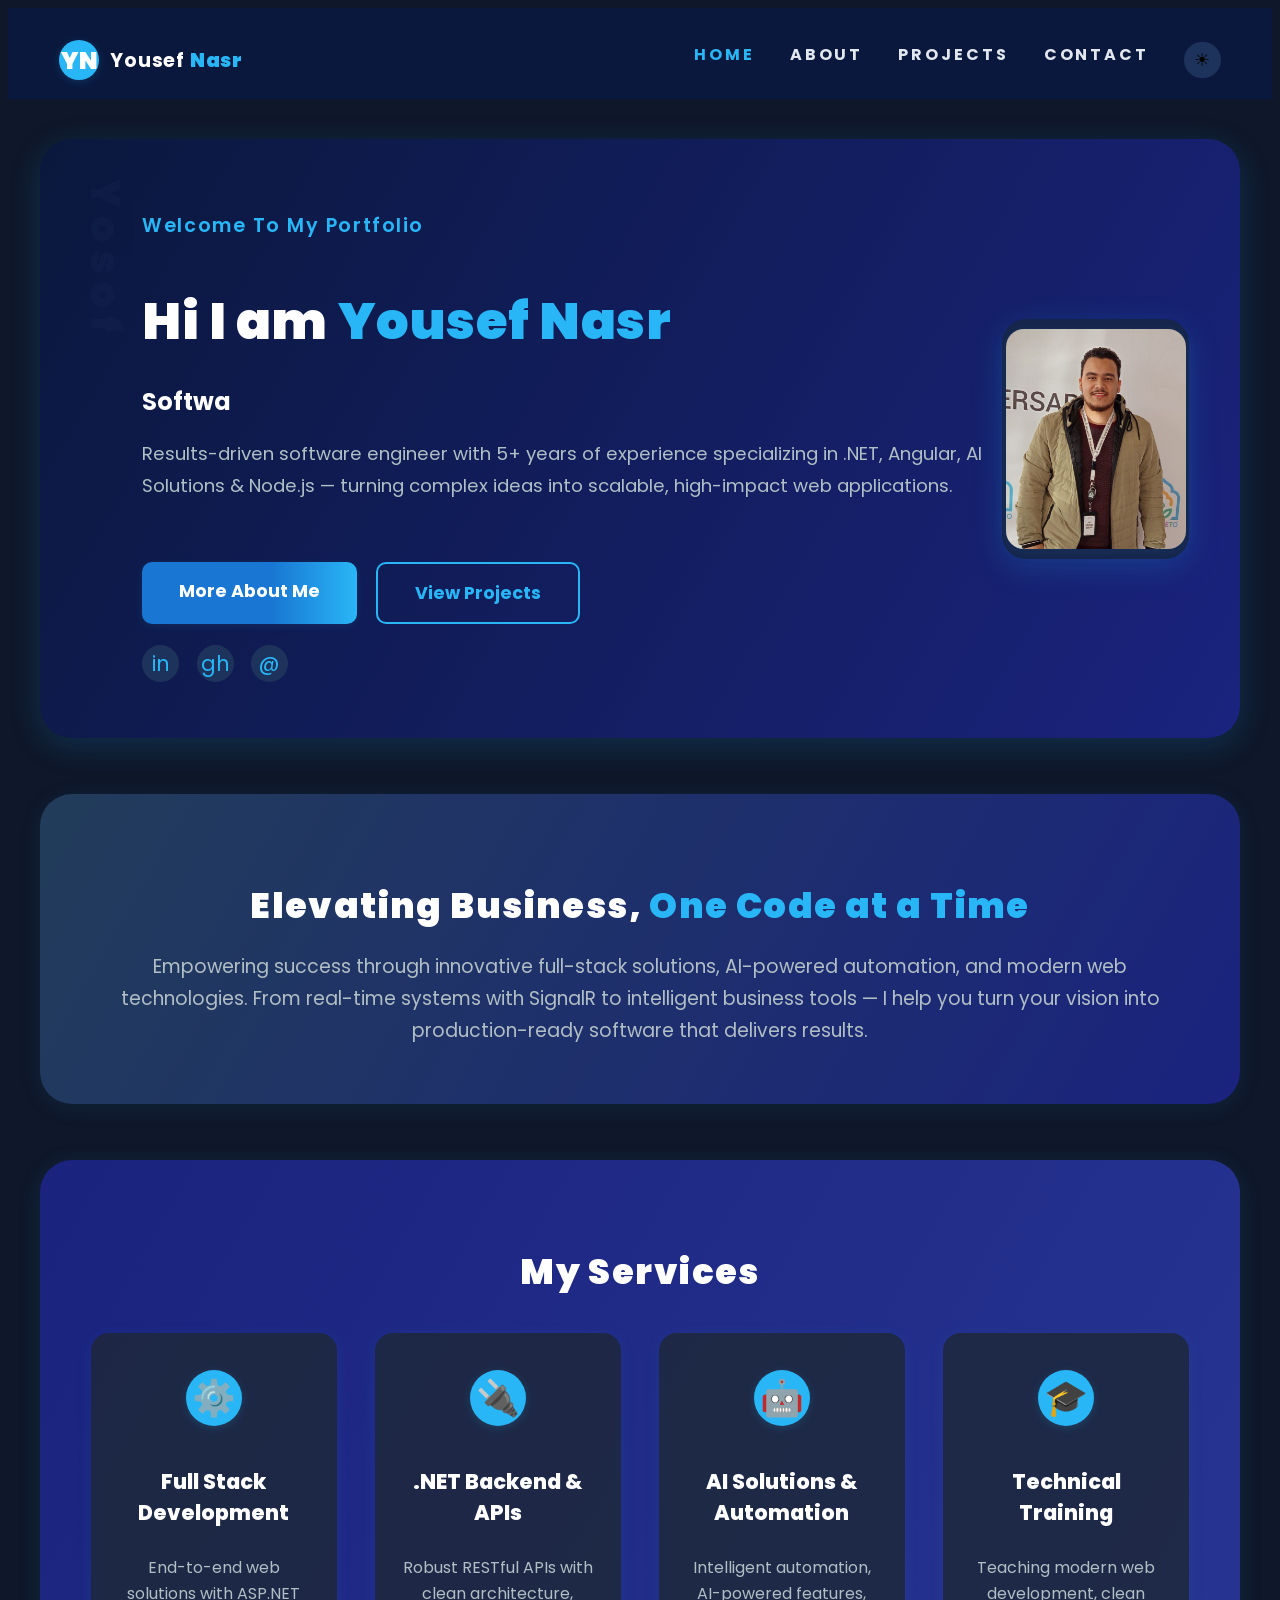
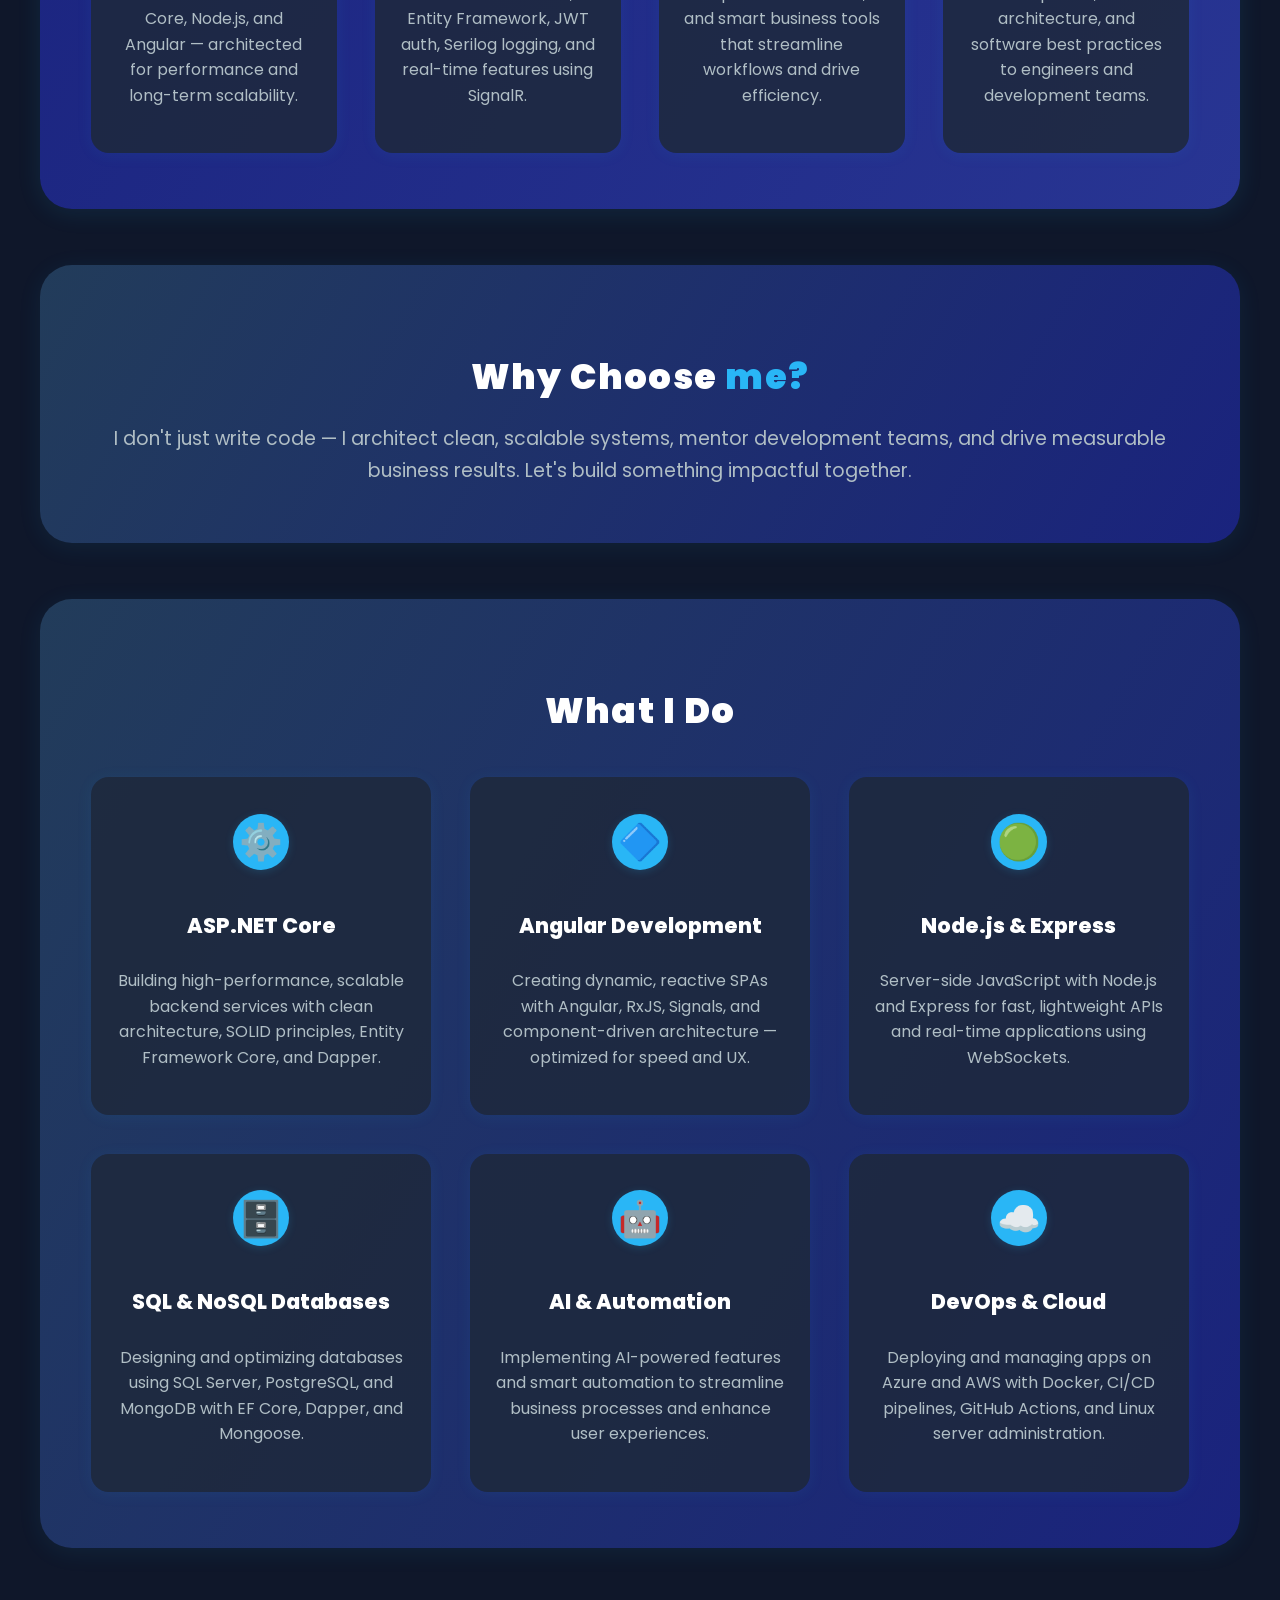
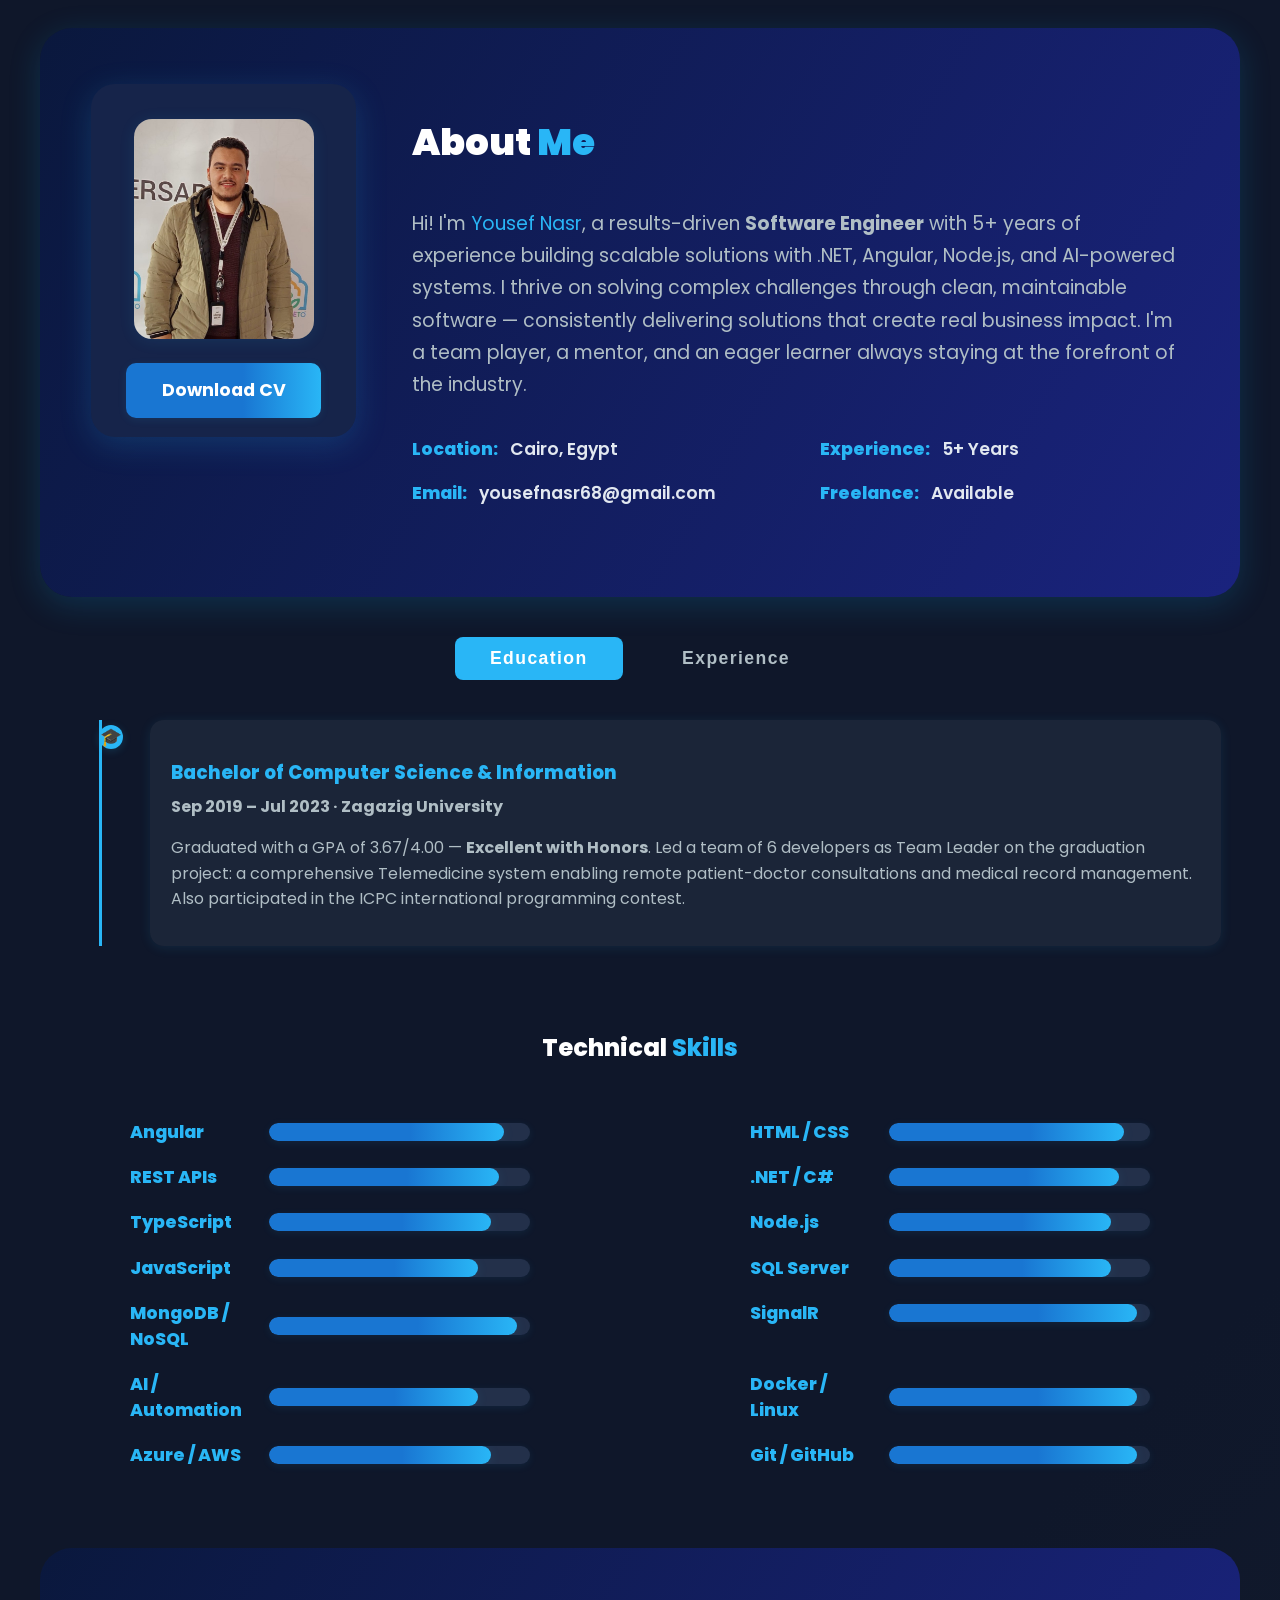
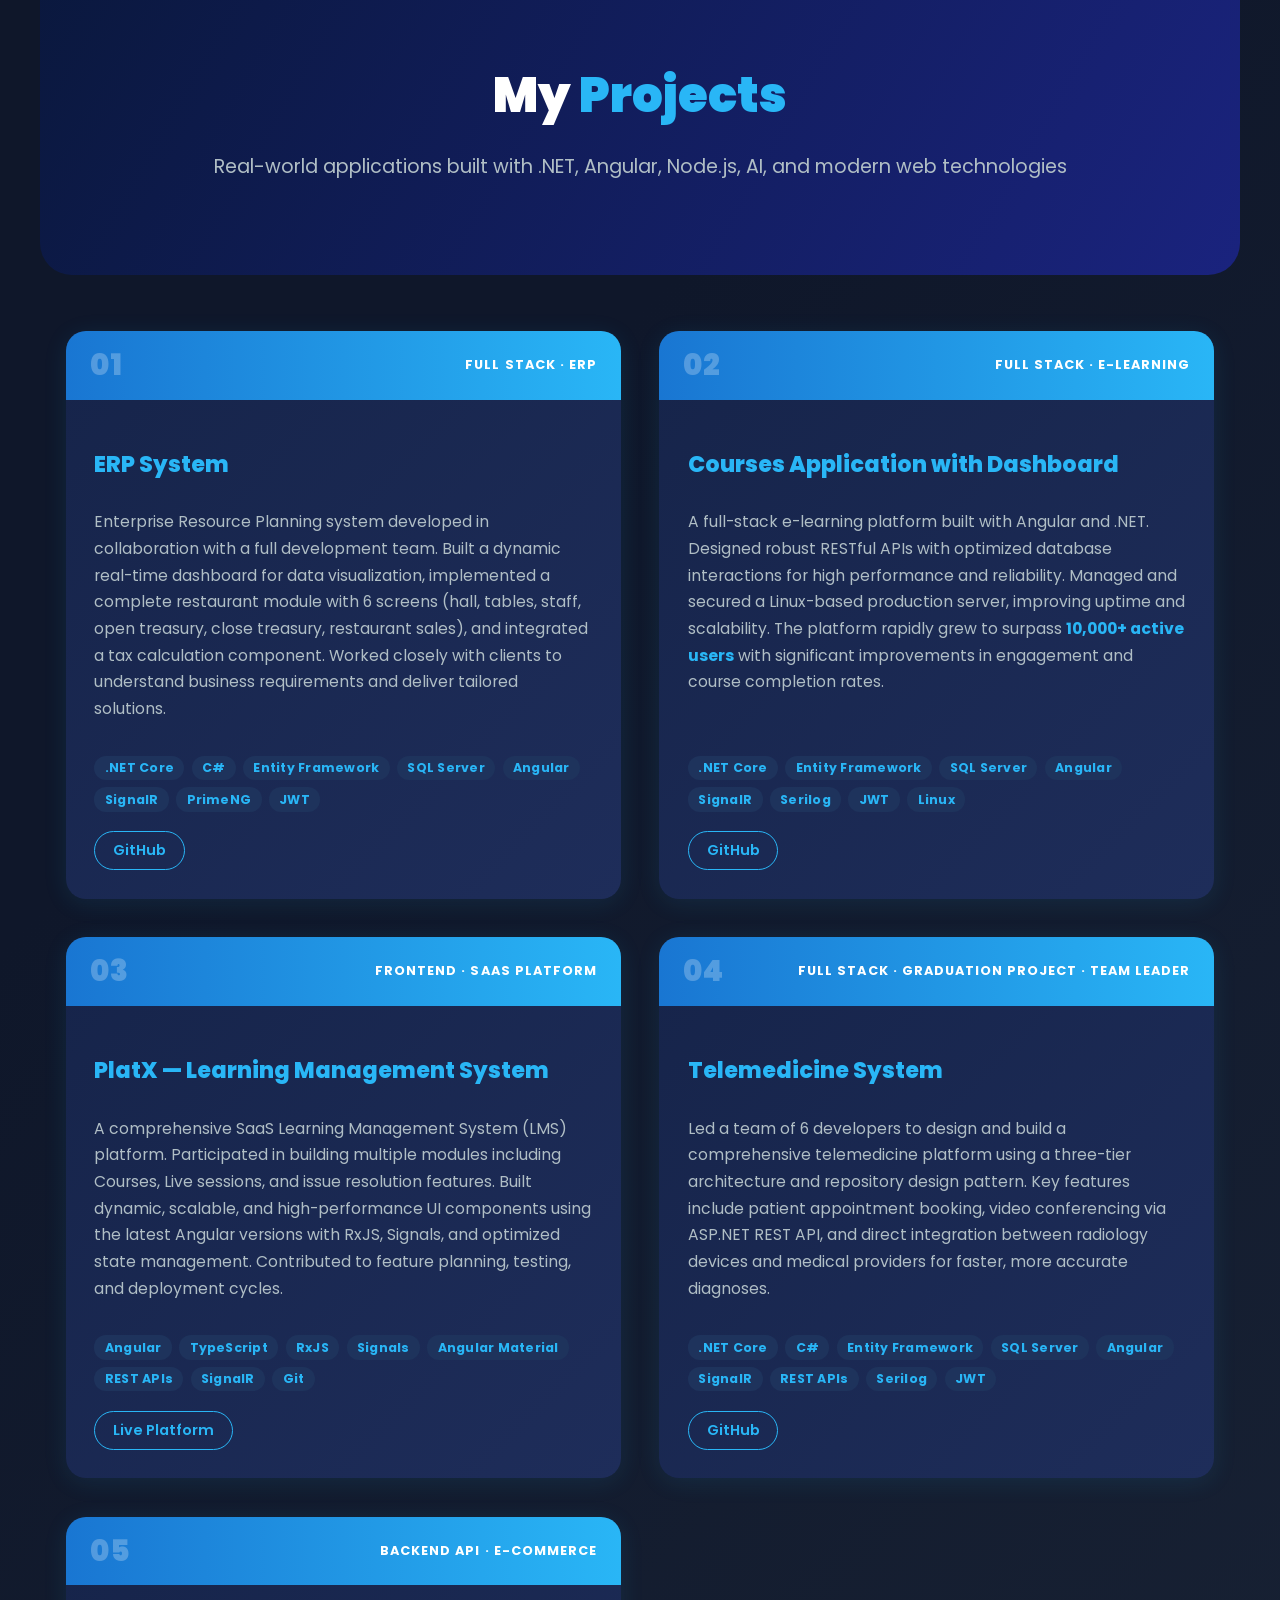
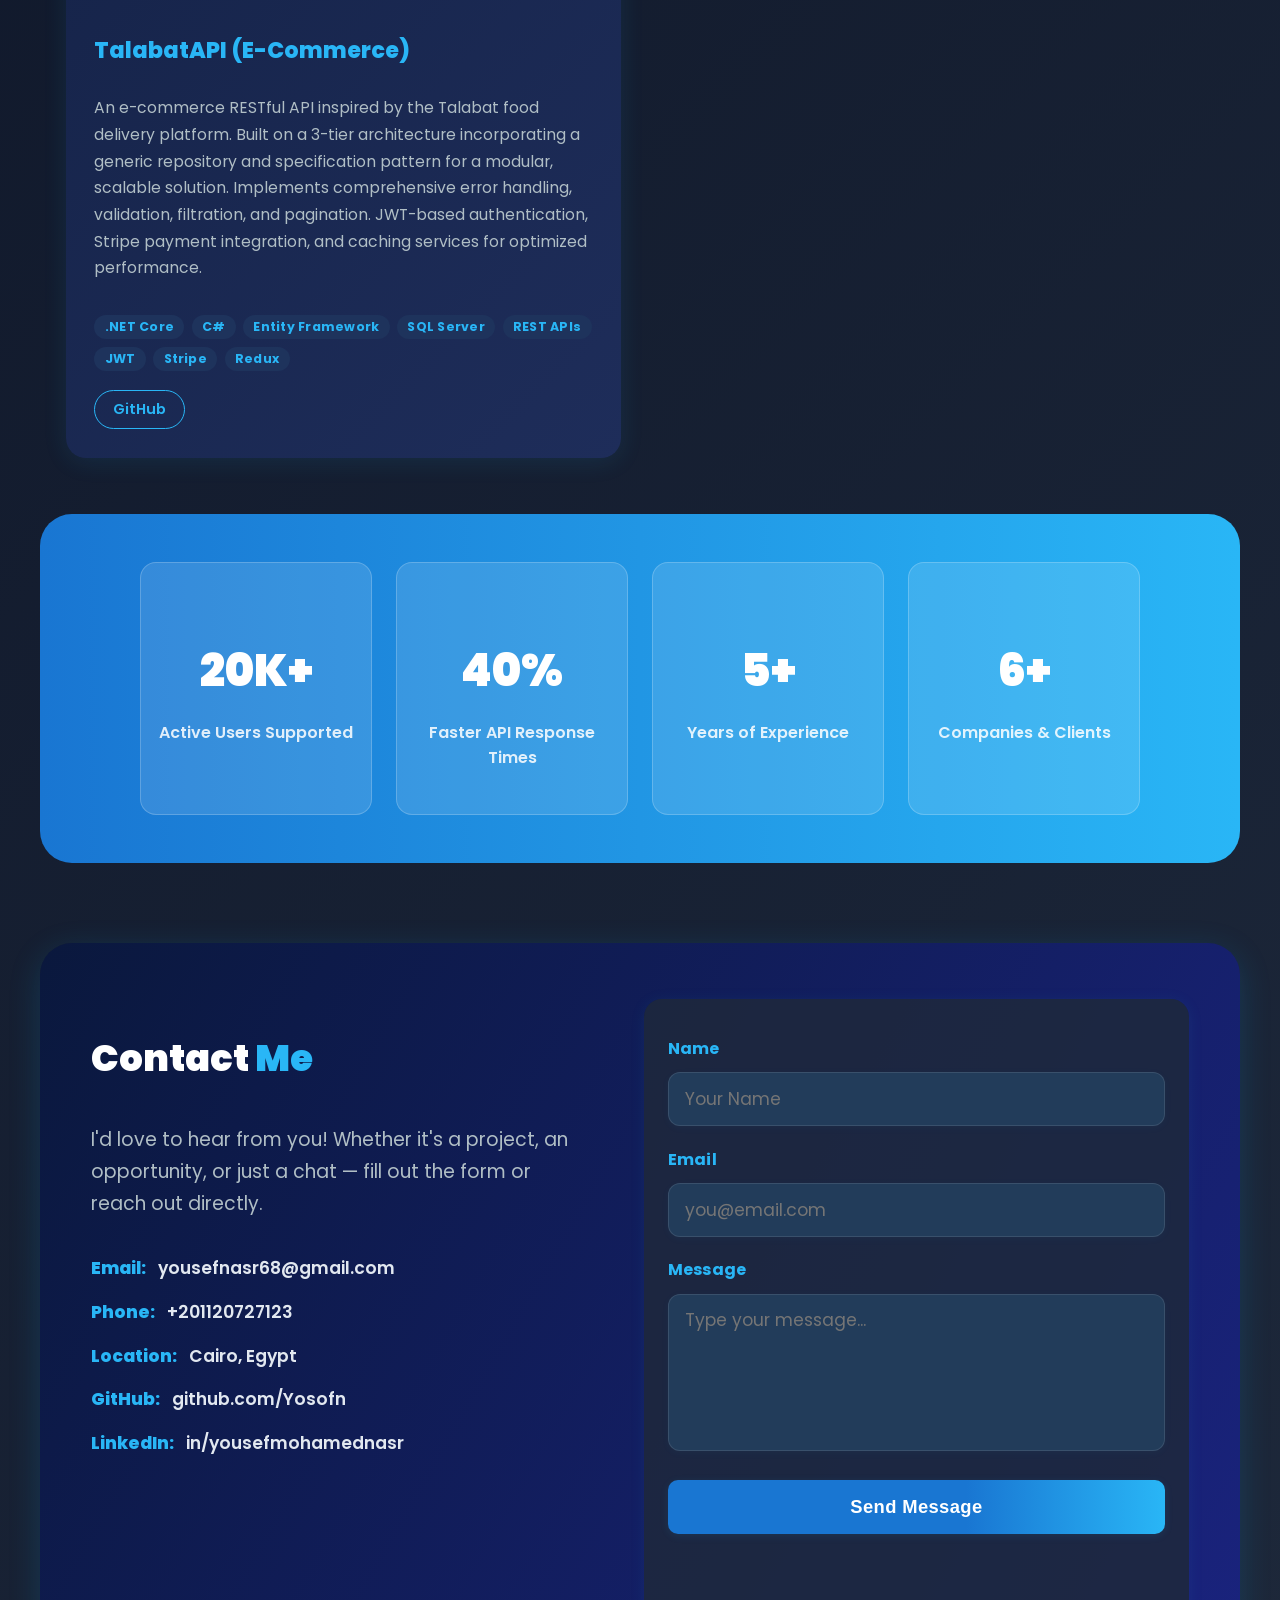
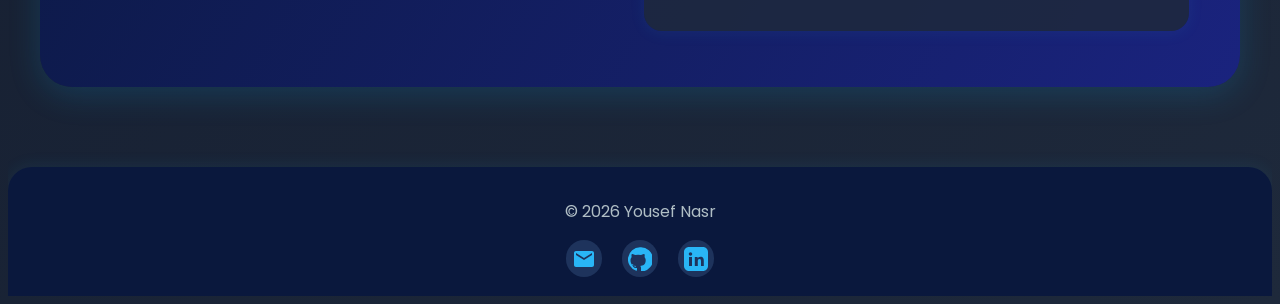
==== commit 9754edc3: "Hide Live Demo link from Courses Application project Co-Authored-By: Claude Opus 5.5 <noreply@anthro" ====
--- a/index.html
+++ b/index.html
@@ -457,7 +457,6 @@
                 <span class="tech-tag">Linux</span>
               </div>
               <div class="project-links">
-                <a href="https://heshamtarek.com" target="_blank" class="project-link">Live Demo</a>
                 <a href="https://github.com/Yosofn" target="_blank" class="project-link">GitHub</a>
               </div>
             </div>
